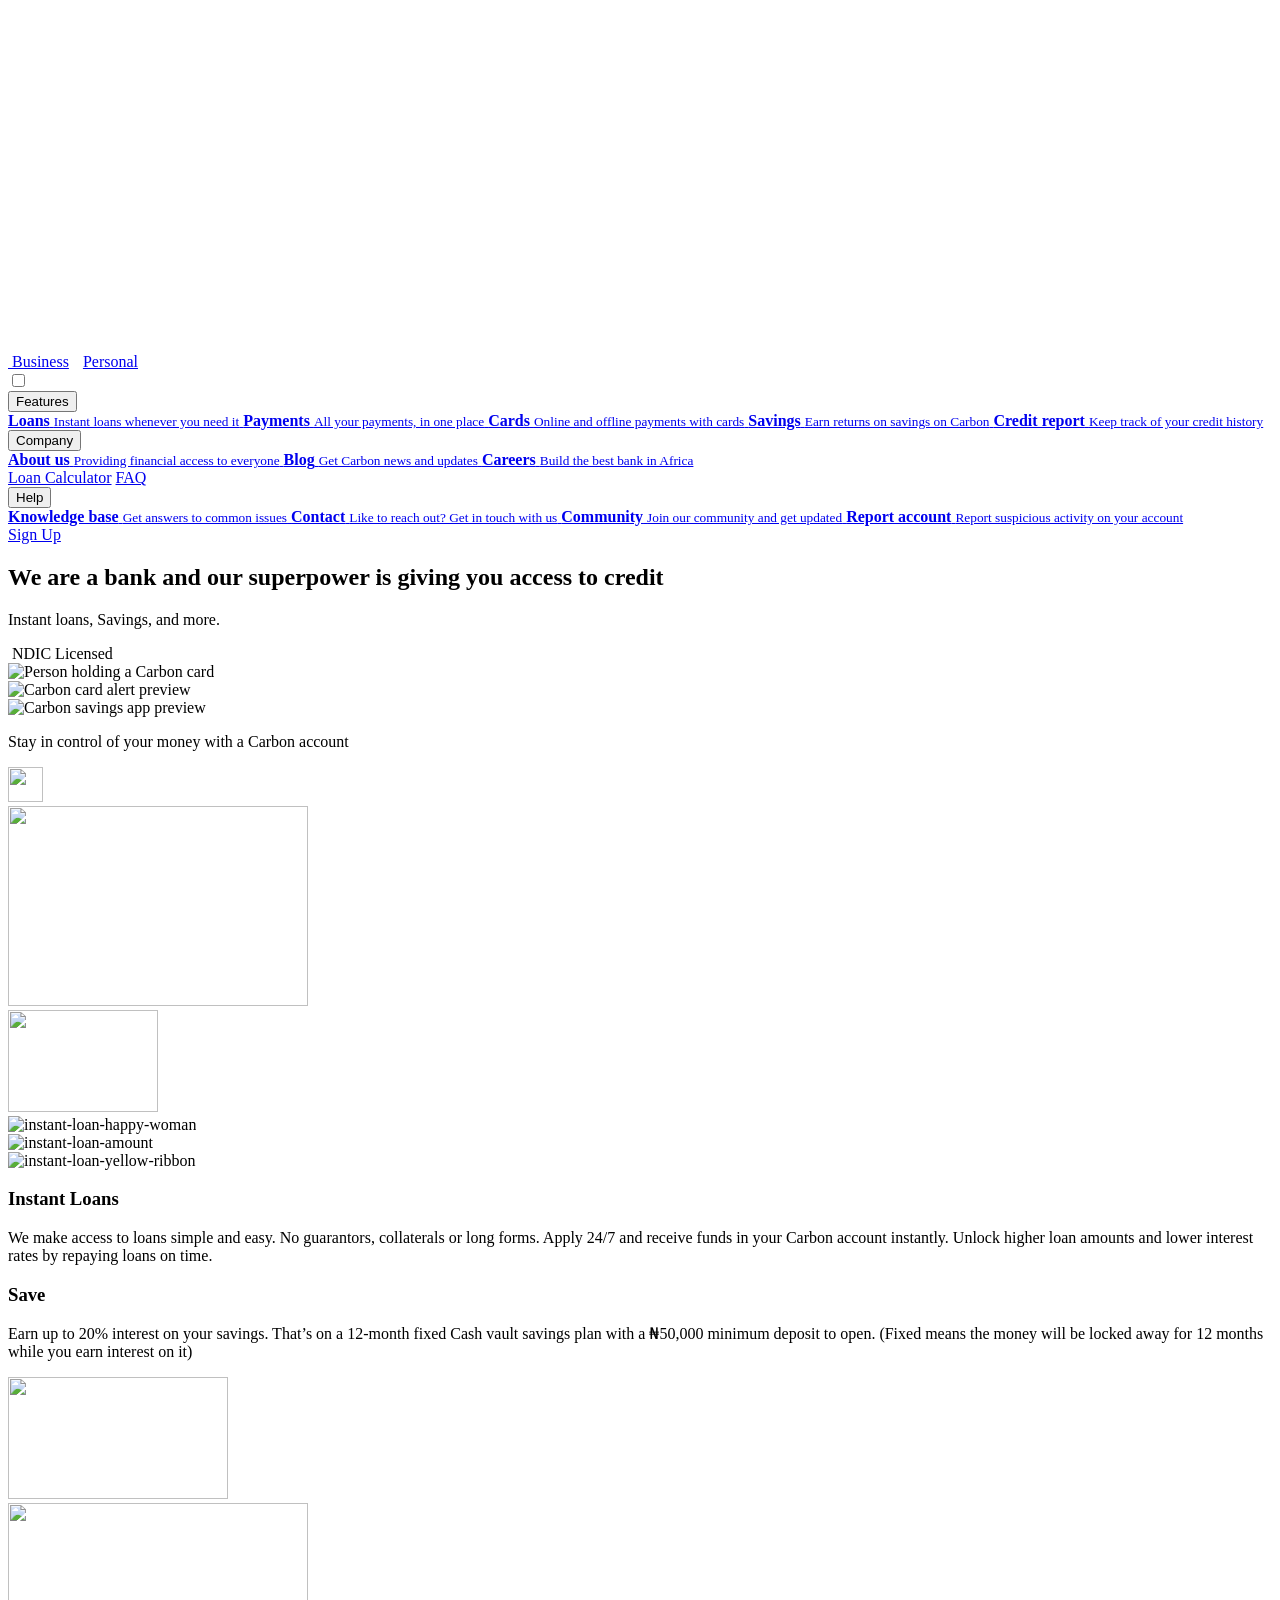
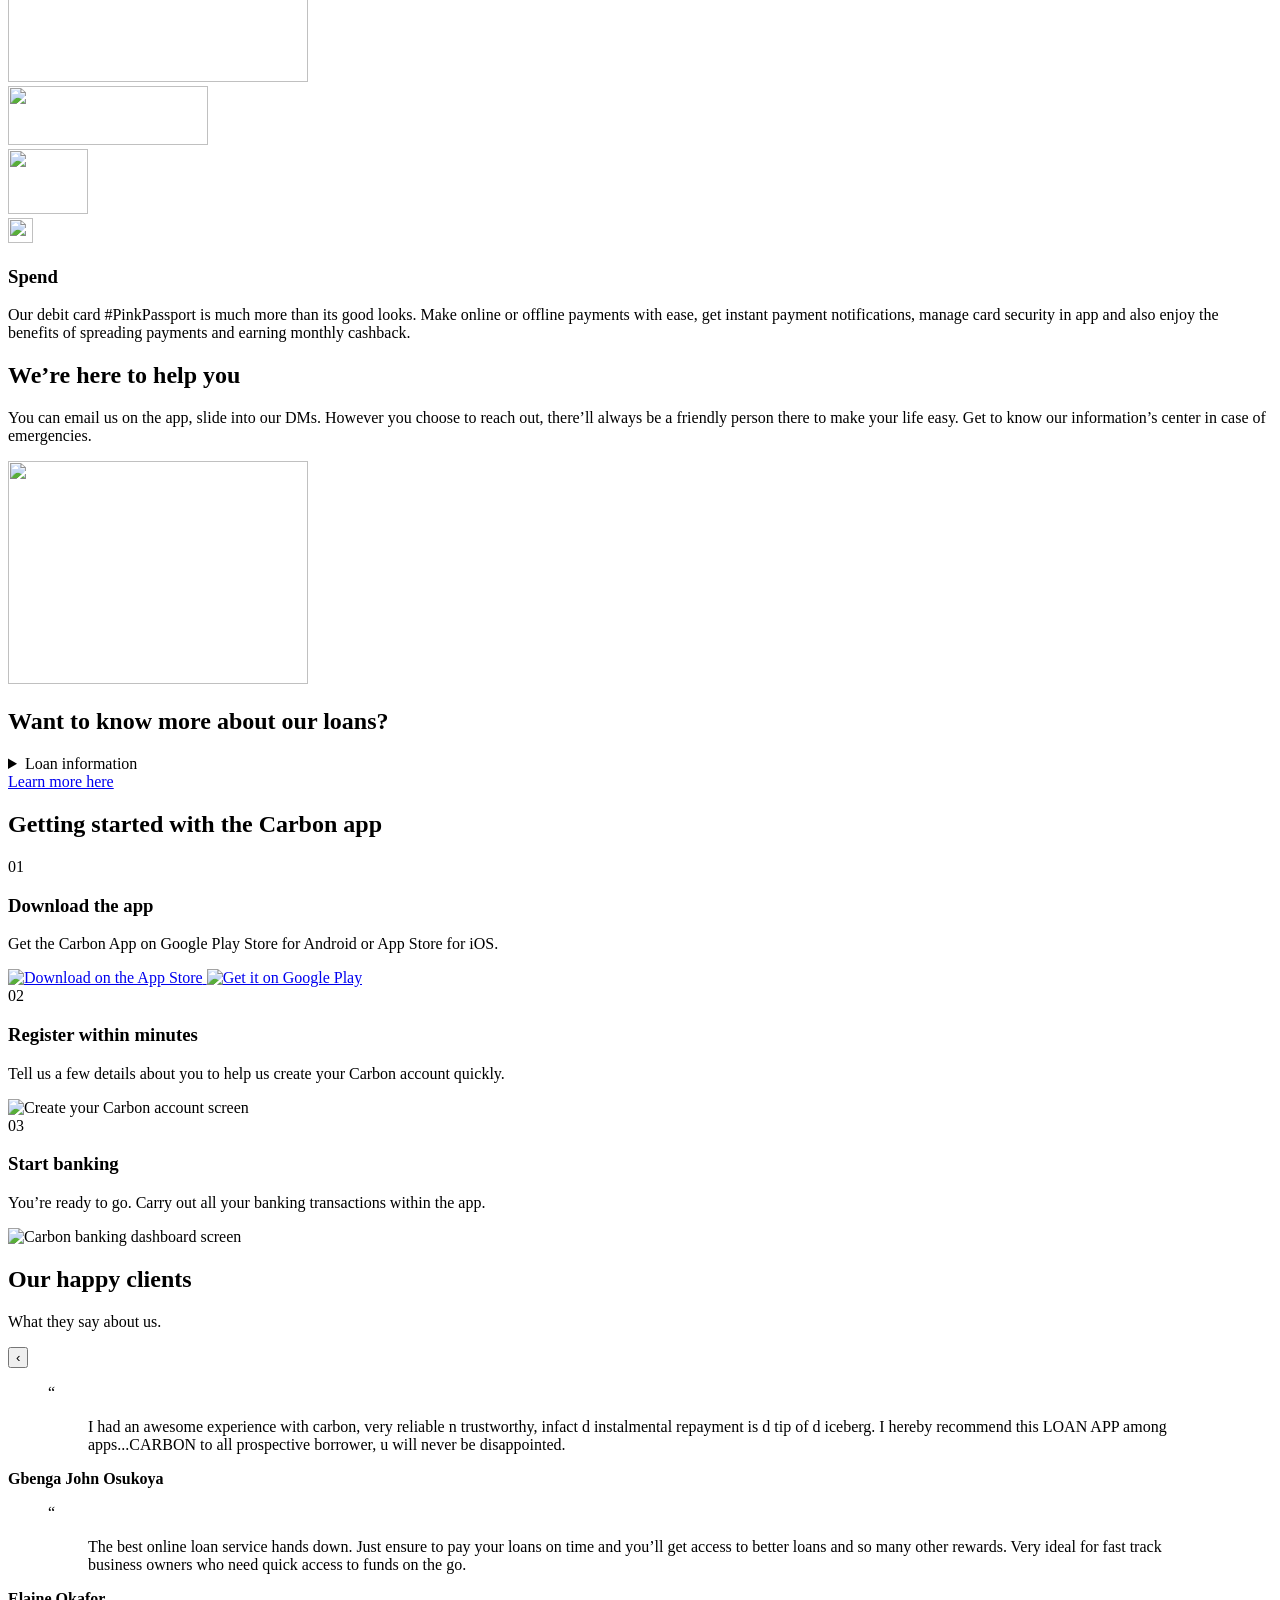
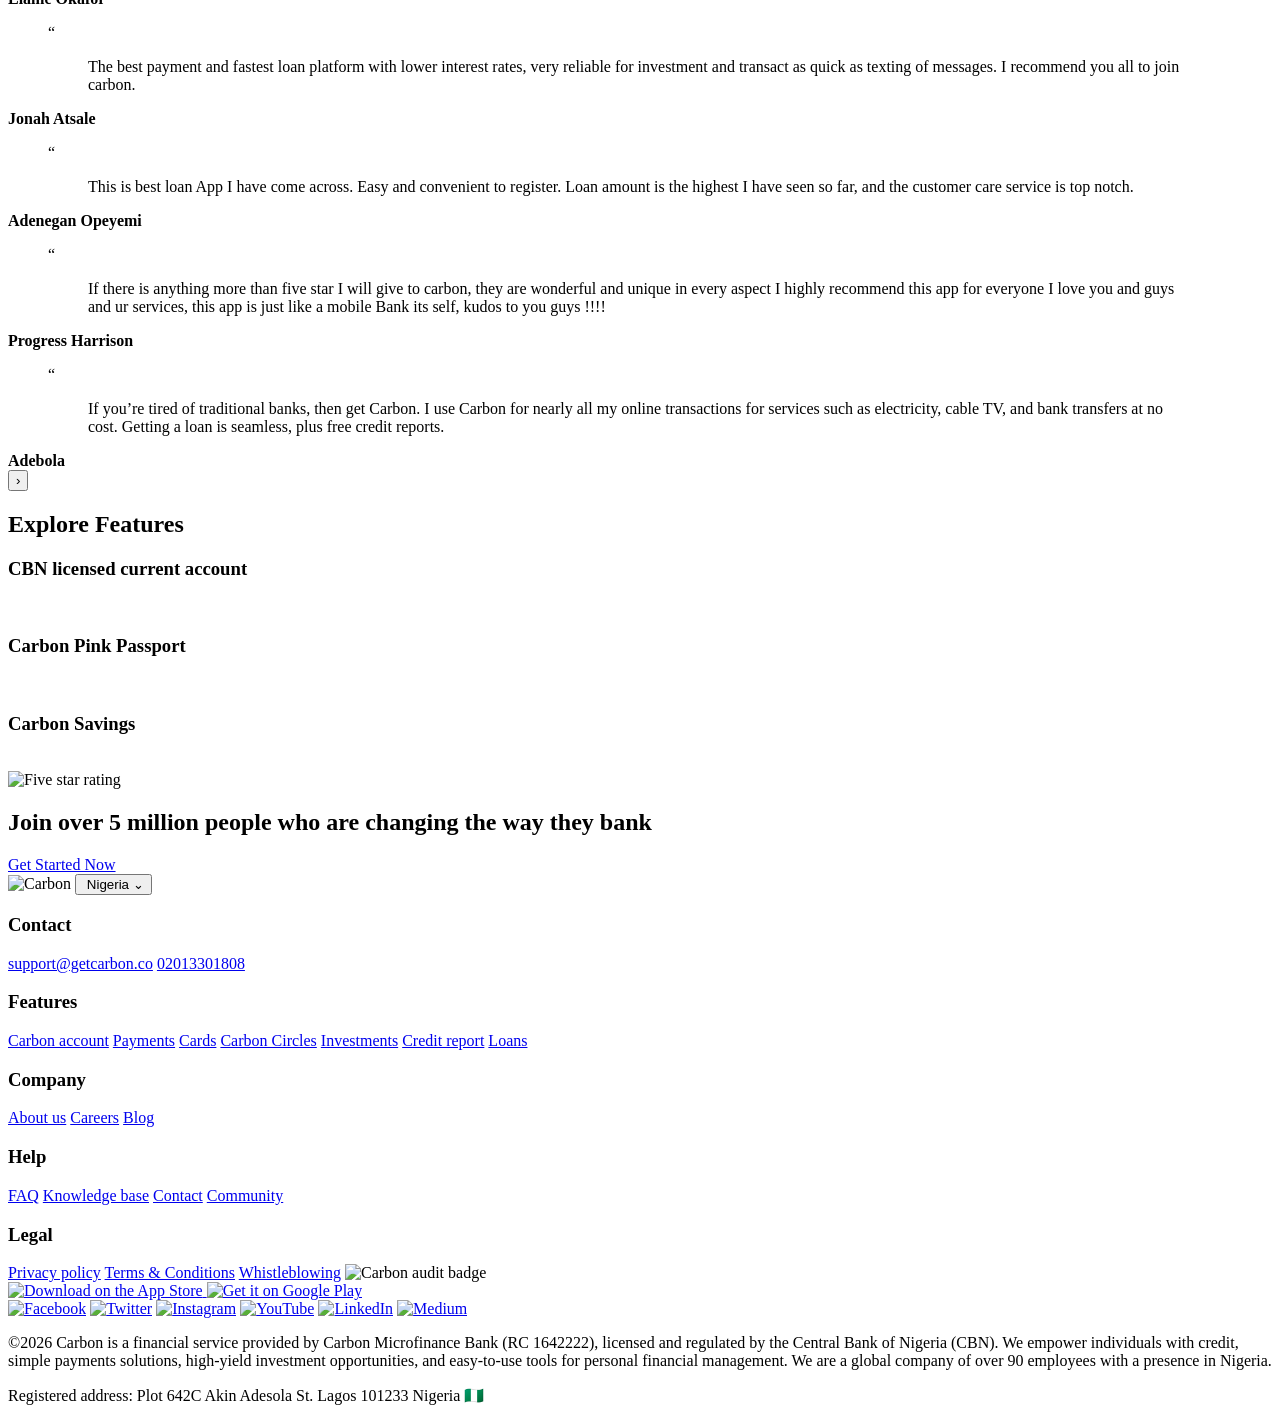
==== index.html @ ebab0479 "message" ====
<!doctype html>
<html lang="en">
  <head>
    <meta charset="UTF-8" />
    <meta name="viewport" content="width=device-width, initial-scale=1.0" />
    <link rel="icon" href="/Screenshot 2026-06-10 094359.png" type="">
    <title>contact</title>
    <link rel="stylesheet" href="style.css" />
  </head>

  <body>
    <!-- styling header - start -->

    <header class="site-header">
      <nav class="navbar">
        <a href="#" class="brand">
          <img src="/Contact/image.png" alt="Carbon" />
        </a>

        <div class="plan-links" aria-label="Account type">
          <a href="#" class="active"> <img src="https://cdn.prod.website-files.com/6453bf08503f6d73d5ffe98e/6a0b514d0542e28e5b3e6db6_Monochrome.svg" alt=""> Business</a>
          <a style="background-color: #ffffff; padding: 10px; border-radius: 10px;" href="./business/business.html" target="_blank"> <img src="https://cdn.prod.website-files.com/6453bf08503f6d73d5ffe98e/6a0b514d0542e28e5b3e6db4_Colored.svg" alt="">Personal</a>
        </div>

        <input type="checkbox" id="menu-toggle" class="menu-toggle" />
        <label class="menu-button" for="menu-toggle" aria-label="Toggle menu">
          <span></span>
          <span></span>
          <span></span>
        </label>

        <div class="nav-menu">
          <div class="nav-item has-dropdown">
            <button class="nav-trigger" type="button">Features</button>
            <div class="dropdown features-dropdown">
              <div class="dropdown-arrow"></div>
              <a href="#" class="dropdown-link">
                <span class="drop-icon icon-loans"></span>
                <span>
                  <strong>Loans</strong>
                  <small>Instant loans whenever you need it</small>
                </span>
              </a>
              <a href="#" class="dropdown-link">
                <span class="drop-icon icon-pay"></span>
                <span>
                  <strong>Payments</strong>
                  <small>All your payments, in one place</small>
                </span>
              </a>
              <a href="#" class="dropdown-link">
                <span class="drop-icon icon-card"></span>
                <span>
                  <strong>Cards</strong>
                  <small>Online and offline payments with cards</small>
                </span>
              </a>
              <a href="#" class="dropdown-link">
                <span class="drop-icon icon-save"></span>
                <span>
                  <strong>Savings</strong>
                  <small>Earn returns on savings on Carbon</small>
                </span>
              </a>
              <a href="#" class="dropdown-link">
                <!-- <span class="drop-icon icon-report"></span> -->
                <span>
                  <!-- <strong>Credit report</strong> -->
                  <!-- <small>Keep track of your credit history</small> -->
                </span>
              </a>
              <a href="#" class="dropdown-link">
                <span class="drop-icon icon-report"></span>
                <span>
                  <strong>Credit report</strong>
                  <small>Keep track of your credit history</small>
                </span>
              </a>
            </div>
          </div>

          <div class="nav-item has-dropdown">
            <button class="nav-trigger" type="button">Company</button>
            <div class="dropdown company-dropdown">
              <div class="dropdown-arrow"></div>
              <a href="#" class="dropdown-link">
                <span class="drop-icon icon-about"></span>
                <span>
                  <strong>About us</strong>
                  <small>Providing financial access to everyone</small>
                </span>
              </a>
              <a href="#" class="dropdown-link">
                <span class="drop-icon icon-blog"></span>
                <span>
                  <strong>Blog</strong>
                  <small>Get Carbon news and updates</small>
                </span>
              </a>
              <a href="#" class="dropdown-link">
                <span class="drop-icon icon-career"></span>
                <span>
                  <strong>Careers</strong>
                  <small>Build the best bank in Africa</small>
                </span>
              </a>
            </div>
          </div>

          <a
            class="nav-link"
            href="http://127.0.0.1:5500/loanCalculator%20page/index.html"
            target="_blank"
            >Loan Calculator</a
          >
          <a class="nav-link" href="http://127.0.0.1:5500/FAQ%20pages/index.html" target="_blank">FAQ</a>

          <div class="nav-item has-dropdown">
            <button class="nav-trigger" type="button">Help</button>
            <div class="dropdown help-dropdown">
              <div class="dropdown-arrow"></div>
              <a href="#" class="dropdown-link">
                <span class="drop-icon icon-knowledge"></span>
                <span>
                  <strong>Knowledge base</strong>
                  <small>Get answers to common issues</small>
                </span>
              </a>
              <a href="#" class="dropdown-link">
                <span class="drop-icon icon-contact"></span>
                <span>
                  <strong>Contact</strong>
                  <small>Like to reach out? Get in touch with us</small>
                </span>
              </a>
              <a href="#" class="dropdown-link">
                <span class="drop-icon icon-community"></span>
                <span>
                  <strong>Community</strong>
                  <small>Join our community and get updated</small>
                </span>
              </a>
              <a href="#" class="dropdown-link">
                <span class="drop-icon icon-warning"></span>
                <span>
                  <strong>Report account</strong>
                  <small>Report suspicious activity on your account</small>
                </span>
              </a>
            </div>
          </div>

          <a class="signup-btn" href="http://127.0.0.1:5500/signUp%20page/index.html" target="_blank"
            >Sign Up</a
          >
        </div>
      </nav>
    </header>

    <!-- styling header - end -->

    <!-- styling hero section - start -->
    <main>
      <section class="hero-section">
        <div class="hero-container">
          <div class="hero-copy">
            <h1>
              We are a bank and our <span>superpower</span> is giving you access
              to <span>credit</span>
            </h1>
            <p>Instant loans, Savings, and more.</p>

            <div class="license-row">
              <div class="license-item">
                <img
                  src="https://cdn.prod.website-files.com/6453bf08503f6d73d5ffe98e/6454ea3e1748c98b28455ea2_CBN%20logo.webp"
                  alt=""
                />
                <span>NDIC Licensed</span>
              </div>
            </div>
          </div>

          <div class="hero-visual" aria-label="Carbon app product preview">
            <div class="hero-slide slide-one">
              <img
                class="hero-person"
                src="https://cdn.prod.website-files.com/6453bf08503f6d73d5ffe98e/67a9f6ff522da2e9fe4ecd03_woman-card-1.png"
                alt="Person holding a Carbon card"
              />
              <img
                class="floating-card card-market"
                src="https://cdn.prod.website-files.com/6453bf08503f6d73d5ffe98e/65f042e6f8c3355833edacfa_Circle%20Market.png"
                alt=""
              />
              <img
                class="shape-back"
                src="https://cdn.prod.website-files.com/6453bf08503f6d73d5ffe98e/6454ea4148fc7b239d858c87_vector%20shape.webp"
                alt=""
              />
            </div>

            <div class="hero-slide slide-two">
              <img
                class="phone-card"
                src="https://cdn.prod.website-files.com/6453bf08503f6d73d5ffe98e/6454ea3c7ae02d714b0a6a77_card%20alert%20hero%202.webp"
                alt="Carbon card alert preview"
              />
              <img
                class="save-card"
                src="https://cdn.prod.website-files.com/6453bf08503f6d73d5ffe98e/645ad645b2f0b5e27959e28c_save%20card%202.webp"
                alt=""
              />
            </div>

            <div class="hero-slide slide-three">
              <img
                class="savings-card"
                src="https://cdn.prod.website-files.com/6453bf08503f6d73d5ffe98e/645ad69eccab5779154c7b4f_savings%20main%20card.webp"
                alt="Carbon savings app preview"
              />
            </div>
          </div>
        </div>
      </section>
    </main>
    <!-- styling hero section - end -->

        <!-- styling the stay in control section - start -->
    <section>
      <div class="stay-in-control-wrapper">
        <div class="sic-container">
          <div class="sic-box">
            <p class="sic-paragraph">
              Stay in control of your money with a Carbon account
            </p>
          </div>

          <div class="threeimages-container">
            <div class="black-kite">
              <img
                src="https://cdn.prod.website-files.com/6453bf08503f6d73d5ffe98e/6454ea410c26da029289cf5f_handrawn%20shape%201%20-%20green.webp"
                alt=""
                width="35px"
                height="35px"
              />
            </div>
            <div class="smiling-girls">
              <img
                src="https://cdn.prod.website-files.com/6453bf08503f6d73d5ffe98e/6454ea3e3fe5c77b0adc57ac_girls%20with%20phon%201.webp"
                alt=""
                width="300px"
                height="200.09px"
              />
            </div>
            <!-- <div class="red-kite">
              <img src="./img4homepage/red kite.webp" alt="" />
            </div> -->
            <div class="sic-redRibbon">
              <img
                src="https://cdn.prod.website-files.com/6453bf08503f6d73d5ffe98e/6454ea437bc0402f6ef21e44_handdrawn%20shape%202.webp"
                alt=""
                width="150px"
                height="101.73px"
              />
            </div>
          </div>
        </div>
      </div>
    </section>
    <!-- styling the stay in control section - end -->

          <!-- styling the instant loan section - start -->
      <div class="instant-loan-wrapper">
        <div class="instant-loan-container">
          <div class="il-images-box">
            <div class="il-happy-woman">
              <img
                src="https://cdn.prod.website-files.com/6453bf08503f6d73d5ffe98e/6454eaf41748c95cec45671c_woman%20loan%201.webp"
                alt="instant-loan-happy-woman"
                width="300px"
                height="200.09px"
              />
            </div>
            <div class="il-loanAmount">
              <img
                src="https://cdn.prod.website-files.com/6453bf08503f6d73d5ffe98e/6454ea3c7ae02d714b0a6a77_card%20alert%20hero%202.webp"
                alt="instant-loan-amount"
                width="180px"
                height="103.81px"
              />
            </div>
            <div class="il-yellowRibbon">
              <img
                src="https://cdn.prod.website-files.com/6453bf08503f6d73d5ffe98e/6454ea412b990a8e4485e906_Spline%20-%2012.webp"
                alt="instant-loan-yellow-ribbon"
                width="80px"
                height="58.98px"
              />
            </div>
          </div>

          <div class="il-texts">
            <h3 class="il-header">Instant Loans</h3>
            <p class="il-paragraph">
              We make access to loans simple and easy. No guarantors,
              collaterals or long forms. Apply 24/7 and receive funds in your
              Carbon account instantly. Unlock higher loan amounts and lower
              interest rates by repaying loans on time.
            </p>
          </div>
        </div>
      </div>
      <!-- styling the instant loan section - end -->

         <!-- styling the save section - start -->
      <div class="save-wrapper">
        <div class="save-container">
          <div class="save-texts">
            <h3 class="save-header">Save</h3>
            <p class="save-paragraph">
              Earn up to 20% interest on your savings. That’s on a 12-month
              fixed Cash vault savings plan with a ₦50,000 minimum deposit to
              open. (Fixed means the money will be locked away for 12 months
              while you earn interest on it)
            </p>
          </div>

          <div class="save-images">
            <div class="cbn-approved">
              <img
                src="https://cdn.prod.website-files.com/6453bf08503f6d73d5ffe98e/645ad645b2f0b5e27959e28c_save%20card%202.webp"
                alt=""
                width="220px"
                height="121.91px"
              />
            </div>
            <div class="savings-balance">
              <img
                src="https://cdn.prod.website-files.com/6453bf08503f6d73d5ffe98e/645ad69eccab5779154c7b4f_savings%20main%20card.webp"
                alt=""
                width="300px"
                height="178.39px"
              />
            </div>
            <div class="create-savings">
              <img
                src="https://cdn.prod.website-files.com/6453bf08503f6d73d5ffe98e/645ad6f8ed0c8435864da736_create%20savings%20plan.webp"
                alt=""
                width="200px"
                height="59.07px"
              />
            </div>
            <div class="three-lines">
              <img
                src="https://cdn.prod.website-files.com/6453bf08503f6d73d5ffe98e/645ad85b650f330da848944c_Highlight_right.webp"
                alt=""
                width="80px"
                height="64.97px"
              />
            </div>
            <div class="black-kite">
              <img
                src="https://cdn.prod.website-files.com/6453bf08503f6d73d5ffe98e/6454ea410c26da029289cf5f_handrawn%20shape%201%20-%20green.webp"
                alt=""
                width="25px"
                height="25px"
              />
            </div>
          </div>
        </div>
      </div>
      <!-- styling the save section - end -->
       </section>

        <!-- styling the spend section - start -->
    <section>
      <div class="spend-wrapper">
        <div class="spend-container">
          <div class="spend-texts">
            <h3 class="spend-header">Spend</h3>
            <p class="spend-paragraph">
              Our debit card <span>#PinkPassport</span> is much more than its
              good looks. Make online or offline payments with ease, get instant
              payment notifications, manage card security in app and also enjoy
              the benefits of spreading payments and earning monthly cashback.
            </p>
          </div>
        </div>
      </div>
    </section>
    <!-- styling the spend section - end -->
     
    <!-- styling the we're here to help you section - start -->
    <section>
      <div class="help-you-wrapper">
        <div class="help-you-container">
          <div class="help-you-texts">
            <h2 class="help-you-header">We’re here to help you</h2>
            <p class="help-you-paragraph">
              You can email us on the app, slide into our DMs. However you
              choose to reach out, there’ll always be a friendly person there to
              make your life easy. Get to know our information’s center in case
              of emergencies.
            </p>
          </div>

          <div class="telephone-box">
            <img
              src="https://cdn.prod.website-files.com/6453bf08503f6d73d5ffe98e/6454ea4038f3f44f9bee6621_telephone%2024%3A7.webp"
              alt=""
              width="300px"
              height="223.16px"
            />
          </div>
        </div>
      </div>
    </section>
    <!-- styling the we're here to help you section - end -->

     <!-- styling the know more section - start -->
    <section class="know-more-section">
      <div class="know-more-wrapper">
        <h2 class="know-more-header">Want to know more about our loans?</h2>

        <details class="know-more-accordion">
          <summary class="know-more-summary">
            <span>Loan information</span>
            <span class="know-more-icon"></span>
          </summary>
          <div class="know-more-content">
            <h3>Change the way you achieve your goals</h3>
            <p>
              We’ve made loans easily accessible to you to help you reach your
              goals and stay in control.
            </p>

            <h3>What you need to know about our loans</h3>
            <ul>
              <li>
                Loan amounts range between ₦2,500 to ₦1,000,000 with repayment
                periods from 61 days to 12 months at monthly interest rates that
                range from 4.5% to 30%.
              </li>
              <li>The Max APR is 195% per annum.</li>
              <li>No collateral or guarantor is necessary.</li>
              <li>No hidden fees.</li>
              <li>
                You unlock higher loan amounts by repaying early and carrying
                out other transactions on the app.
              </li>
            </ul>

            <h3>Representative example</h3>
            <p>
              Loan amount of ₦1,000,000 borrowed for 12 months. Monthly Interest
              Rate: 4.5%. Total amount payable: ₦1,540,000. APR: 54%. 0.03333%
              per day late fee.
            </p>
          </div>
        </details>

        <a class="know-more-btn" href="#"> Learn more here </a>
      </div>
    </section>
    <!-- styling the know more section - end -->

     <!-- styling the getting started w the carbon section - start -->
    <section class="getting-started-section">
      <div class="getting-started-container">
        <h2 class="getting-started-header">
          Getting started with the Carbon app
        </h2>

        <div class="getting-started-cards">
          <article class="getting-started-card">
            <div class="getting-card-top">
              <span class="step-badge">01</span>
              <h3>Download the app</h3>
              <p>
                Get the Carbon App on Google Play Store for Android or App Store
                for iOS.
              </p>
            </div>
            <div class="getting-card-bottom store-panel">
              <a href="https://app.adjust.com/n1z55dp">
                <img
                  src="https://cdn.prod.website-files.com/6453bf08503f6d73d5ffe98e/6454ea3cf1c1c66dc0359d17_Apple%20Store%20icon.svg"
                  alt="Download on the App Store"
                />
              </a>
              <a
                href="https://play.google.com/store/apps/details?id=com.lenddo.mobile.paylater"
              >
                <img
                  src="https://cdn.prod.website-files.com/6453bf08503f6d73d5ffe98e/6454ea41a1a2ca2c84595489_Google%20Play%20Store%20icon.svg"
                  alt="Get it on Google Play"
                />
              </a>
            </div>
          </article>

          <article class="getting-started-card">
            <div class="getting-card-top">
              <span class="step-badge">02</span>
              <h3>Register within minutes</h3>
              <p>
                Tell us a few details about you to help us create your Carbon
                account quickly.
              </p>
            </div>
            <div class="getting-card-bottom phone-panel">
              <img
                src="https://cdn.prod.website-files.com/6453bf08503f6d73d5ffe98e/6454ea40ef6fe46a6825abe2_step%202.webp"
                alt="Create your Carbon account screen"
              />
            </div>
          </article>

          <article class="getting-started-card">
            <div class="getting-card-top">
              <span class="step-badge">03</span>
              <h3>Start banking</h3>
              <p>
                You’re ready to go. Carry out all your banking transactions
                within the app.
              </p>
            </div>
            <div class="getting-card-bottom phone-panel">
              <img
                src="https://cdn.prod.website-files.com/6453bf08503f6d73d5ffe98e/6454ea409b6df40d2c625d8f_step%203.webp"
                alt="Carbon banking dashboard screen"
              />
            </div>
          </article>
        </div>
      </div>
    </section>
    <!-- styling the getting started w the carbon section - end -->

     <!-- styling the our happy clients section - start -->
    <section class="happy-clients-section">
      <div class="happy-clients-container">
        <div class="happy-clients-top">
          <div>
            <h2 class="happy-clients-header">Our happy clients</h2>
            <p class="happy-clients-subtitle">What they say about us.</p>
          </div>

          <div class="testimonial-dots" aria-hidden="true">
            <span></span>
            <span></span>
            <span></span>
            <span></span>
            <span></span>
            <span></span>
          </div>
        </div>

        <div class="testimonial-stage">
          <button class="testimonial-arrow testimonial-prev" type="button">
            ‹
          </button>

          <div class="testimonial-viewport">
            <div class="testimonial-track">
              <div class="testimonial-slide">
                <figure class="testimonial-card">
                  <div class="quote-mark">“</div>
                  <blockquote>
                    I had an awesome experience with carbon, very reliable n
                    trustworthy, infact d instalmental repayment is d tip of d
                    iceberg. I hereby recommend this LOAN APP among
                    apps...CARBON to all prospective borrower, u will never be
                    disappointed.
                  </blockquote>
                </figure>
                <div class="testimonial-author">
                  <div class="testimonial-avatar avatar-one"></div>
                  <strong>Gbenga John Osukoya</strong>
                </div>
              </div>

              <div class="testimonial-slide">
                <figure class="testimonial-card">
                  <div class="quote-mark">“</div>
                  <blockquote>
                    The best online loan service hands down. Just ensure to pay
                    your loans on time and you’ll get access to better loans and
                    so many other rewards. Very ideal for fast track business
                    owners who need quick access to funds on the go.
                  </blockquote>
                </figure>
                <div class="testimonial-author">
                  <div class="testimonial-avatar avatar-two"></div>
                  <strong>Elaine Okafor</strong>
                </div>
              </div>

              <div class="testimonial-slide">
                <figure class="testimonial-card">
                  <div class="quote-mark">“</div>
                  <blockquote>
                    The best payment and fastest loan platform with lower
                    interest rates, very reliable for investment and transact as
                    quick as texting of messages. I recommend you all to join
                    carbon.
                  </blockquote>
                </figure>
                <div class="testimonial-author">
                  <div class="testimonial-avatar avatar-three"></div>
                  <strong>Jonah Atsale</strong>
                </div>
              </div>

              <div class="testimonial-slide">
                <figure class="testimonial-card">
                  <div class="quote-mark">“</div>
                  <blockquote>
                    This is best loan App I have come across. Easy and
                    convenient to register. Loan amount is the highest I have
                    seen so far, and the customer care service is top notch.
                  </blockquote>
                </figure>
                <div class="testimonial-author">
                  <div class="testimonial-avatar avatar-four"></div>
                  <strong>Adenegan Opeyemi</strong>
                </div>
              </div>

              <div class="testimonial-slide">
                <figure class="testimonial-card">
                  <div class="quote-mark">“</div>
                  <blockquote>
                    If there is anything more than five star I will give to
                    carbon, they are wonderful and unique in every aspect I
                    highly recommend this app for everyone I love you and guys
                    and ur services, this app is just like a mobile Bank its
                    self, kudos to you guys !!!!
                  </blockquote>
                </figure>
                <div class="testimonial-author">
                  <div class="testimonial-avatar avatar-five"></div>
                  <strong>Progress Harrison</strong>
                </div>
              </div>

              <div class="testimonial-slide">
                <figure class="testimonial-card">
                  <div class="quote-mark">“</div>
                  <blockquote>
                    If you’re tired of traditional banks, then get Carbon. I use
                    Carbon for nearly all my online transactions for services
                    such as electricity, cable TV, and bank transfers at no
                    cost. Getting a loan is seamless, plus free credit reports.
                  </blockquote>
                </figure>
                <div class="testimonial-author">
                  <div class="testimonial-avatar avatar-six"></div>
                  <strong>Adebola</strong>
                </div>
              </div>
            </div>
          </div>

          <button class="testimonial-arrow testimonial-next" type="button">
            ›
          </button>
        </div>
      </div>
    </section>
    <!-- styling the our happy clients section - end -->

     <!-- styling the explore features section - start -->
    <section class="explore-features-section">
      <div class="explore-features-container">
        <h2 class="explore-features-header">Explore Features</h2>

        <div class="explore-feature-cards">
          <article class="explore-feature-card feature-account">
            <h3>CBN licensed current account</h3>
            <img
              src="https://cdn.prod.website-files.com/6453bf08503f6d73d5ffe98e/6454ea3f48fc7bd5a5858c7e_lock.webp"
              alt=""
            />
          </article>

          <article class="explore-feature-card feature-passport">
            <h3>Carbon Pink Passport</h3>
            <img
              src="https://cdn.prod.website-files.com/6453bf08503f6d73d5ffe98e/67ab09f4602e1a759a7ead82_debit-card.png"
              alt=""
            />
          </article>

          <article class="explore-feature-card feature-savings">
            <h3>Carbon Savings</h3>
            <img
              src="https://cdn.prod.website-files.com/6453bf08503f6d73d5ffe98e/646613989ac983ebfa9ce8a1_Savings%201.webp"
              alt=""
            />
          </article>
        </div>
      </div>
    </section>
    <!-- styling the explore features section - end -->

    <!-- styling the five star section - start -->
    <section class="five-star-section">
      <div class="five-star-container">
        <img
          class="five-star-rating"
          src="https://cdn.prod.website-files.com/6453bf08503f6d73d5ffe98e/645df70bfe34a96ff873264b_rating%20-%205%20star.svg"
          alt="Five star rating"
        />
        <h2 class="five-star-header">
          Join over <span>5 million</span> people who are changing the way they
          bank
        </h2>
        <a class="five-star-btn" href="../signUp.html">Get Started Now</a>
      </div>
    </section>
    <!-- styling the five star section - end -->

    <!-- styling the footer - start -->
    <footer class="carbon-home-footer">
      <div class="footer-main">
        <div class="footer-brand-col">
          <img
            class="footer-logo"
            src="https://cdn.prod.website-files.com/6453bf08503f6d73d5ffe98e/6453eb55073030cb720870f7_carbon-logo-white.webp"
            alt="Carbon"
          />

          <button class="country-select" type="button">
            <img
              src="https://cdn.prod.website-files.com/6453bf08503f6d73d5ffe98e/645e07941b9dbaee684fcf82_Image%2048.svg"
              alt=""
            />
            Nigeria
            <span>⌄</span>
          </button>

          <div class="footer-contact">
            <h3>Contact</h3>
            <a href="mailto:support@getcarbon.co">support@getcarbon.co</a>
            <a href="tel:02013301808">02013301808</a>
          </div>
        </div>

        <div class="footer-links-col">
          <h3>Features</h3>
          <a href="#">Carbon account</a>
          <a href="#">Payments</a>
          <a href="#">Cards</a>
          <a href="#">Carbon Circles</a>
          <a href="#">Investments</a>
          <a href="#">Credit report</a>
          <a href="#">Loans</a>
        </div>

        <div class="footer-links-col">
          <h3>Company</h3>
          <a href="#">About us</a>
          <a href="#">Careers</a>
          <a href="#">Blog</a>
        </div>

        <div class="footer-links-col">
          <h3>Help</h3>
          <a href="../faqs.html">FAQ</a>
          <a href="http://127.0.0.1:5500/Knowledge%20base/index.html">Knowledge base</a>
          <a href="#">Contact</a>
          <a href="#">Community</a>
        </div>

        <div class="footer-links-col footer-legal-col">
          <h3>Legal</h3>
          <a href="#">Privacy policy</a>
          <a href="#">Terms &amp; Conditions</a>
          <a href="#">Whistleblowing</a>
          <img
            class="audit-badge"
            src="https://cdn.prod.website-files.com/6453bf08503f6d73d5ffe98e/69b024541b9fe8f08506f688_Screenshot%202026-03-10%20at%203.00.21%E2%80%AFPM.png"
            alt="Carbon audit badge"
          />
        </div>
      </div>

      <div class="footer-bottom">
        <div class="store-badges">
          <a href="#">
            <img
              src="https://cdn.prod.website-files.com/6453bf08503f6d73d5ffe98e/645e07941b9dbaee684fcf89_Download_on_the_App_Store_Badge.svg"
              alt="Download on the App Store"
            />
          </a>
          <a href="#">
            <img
              src="https://cdn.prod.website-files.com/6453bf08503f6d73d5ffe98e/645e07941b9dbaee684fcf86_Google_Play_Store_badge_EN.svg"
              alt="Get it on Google Play"
            />
          </a>
        </div>

        <div class="footer-socials">
          <a href="#"
            ><img
              src="https://cdn.prod.website-files.com/6453bf08503f6d73d5ffe98e/645e07941b9dbaee684fcf83_008-facebook.svg"
              alt="Facebook"
          /></a>
          <a href="#"
            ><img
              src="https://cdn.prod.website-files.com/6453bf08503f6d73d5ffe98e/645e07941b9dbaee684fcf8b_001-twitter.svg"
              alt="Twitter"
          /></a>
          <a href="#"
            ><img
              src="https://cdn.prod.website-files.com/6453bf08503f6d73d5ffe98e/645e07941b9dbaee684fcf8a_011-instagram.svg"
              alt="Instagram"
          /></a>
          <a href="#"
            ><img
              src="https://cdn.prod.website-files.com/6453bf08503f6d73d5ffe98e/645e07941b9dbaee684fcf88_007-youtube.svg"
              alt="YouTube"
          /></a>
          <a href="#"
            ><img
              src="https://cdn.prod.website-files.com/6453bf08503f6d73d5ffe98e/645e07941b9dbaee684fcf87_010-linkedin.svg"
              alt="LinkedIn"
          /></a>
          <a href="#"
            ><img
              src="https://cdn.prod.website-files.com/6453bf08503f6d73d5ffe98e/645e07941b9dbaee684fcf84_006-tumblr.svg"
              alt="Medium"
          /></a>
        </div>
      </div>

      <div class="footer-legal-text">
        <p>
          ©2026 Carbon is a financial service provided by Carbon Microfinance
          Bank (RC 1642222), licensed and regulated by the Central Bank of
          Nigeria (CBN). We empower individuals with credit, simple payments
          solutions, high-yield investment opportunities, and easy-to-use tools
          for personal financial management. We are a global company of over 90
          employees with a presence in Nigeria.
        </p>
        <p>
          Registered address: Plot 642C Akin Adesola St. Lagos 101233 Nigeria 🇳🇬
        </p>
      </div>
    </footer>
    <!-- styling the footer - end -->

 


  </body>
</html>
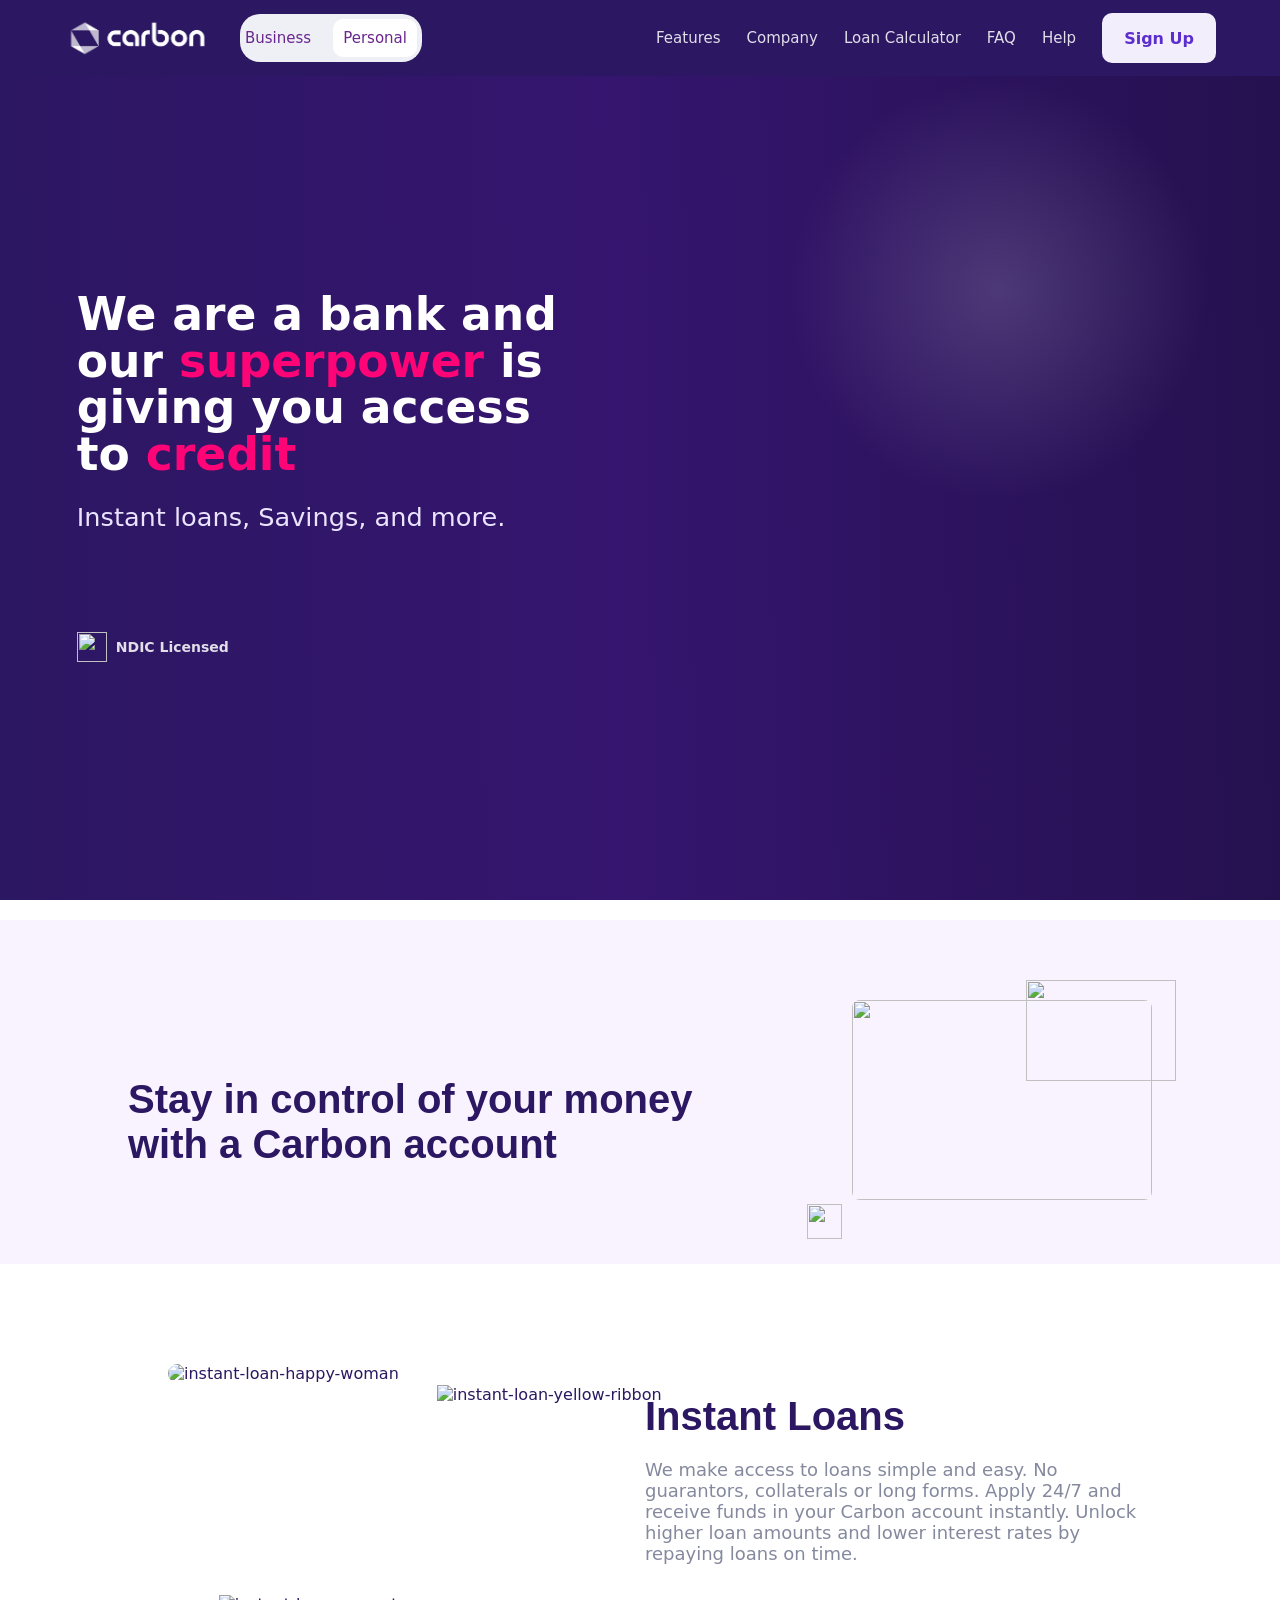
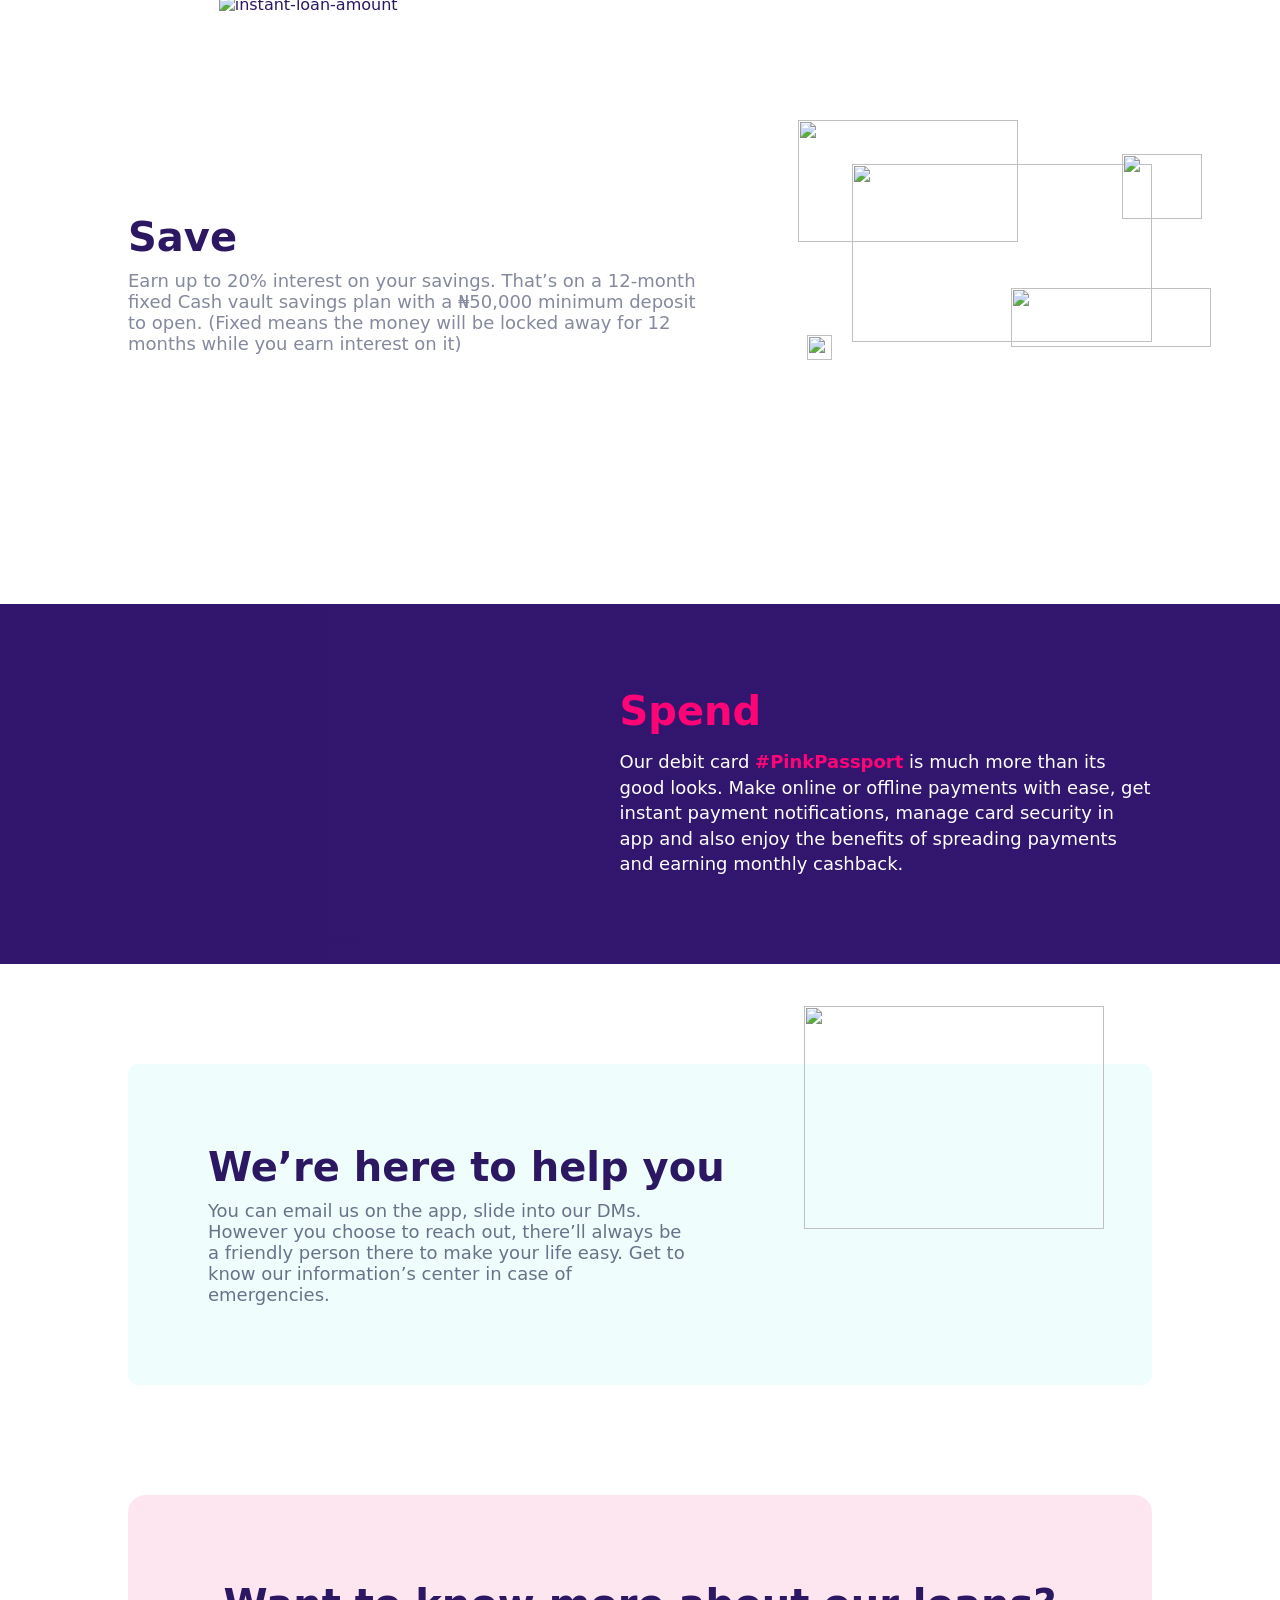
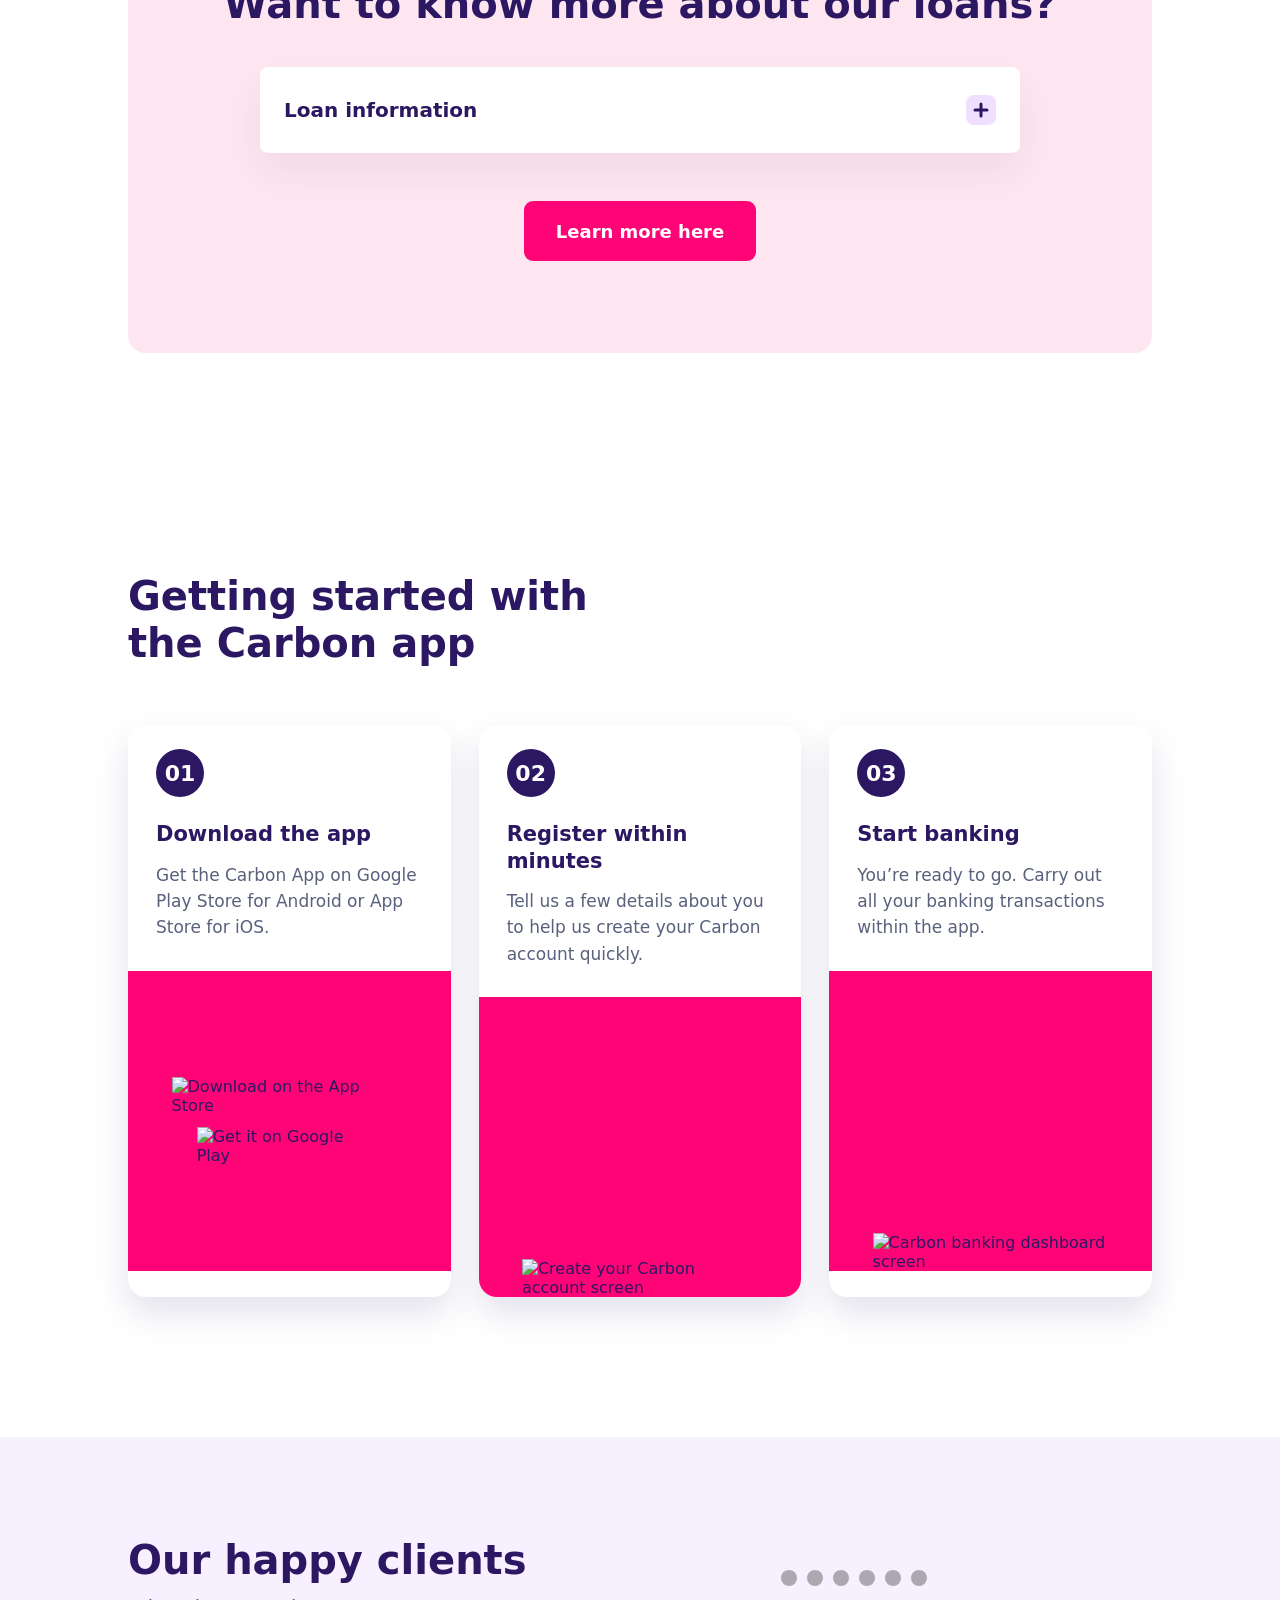
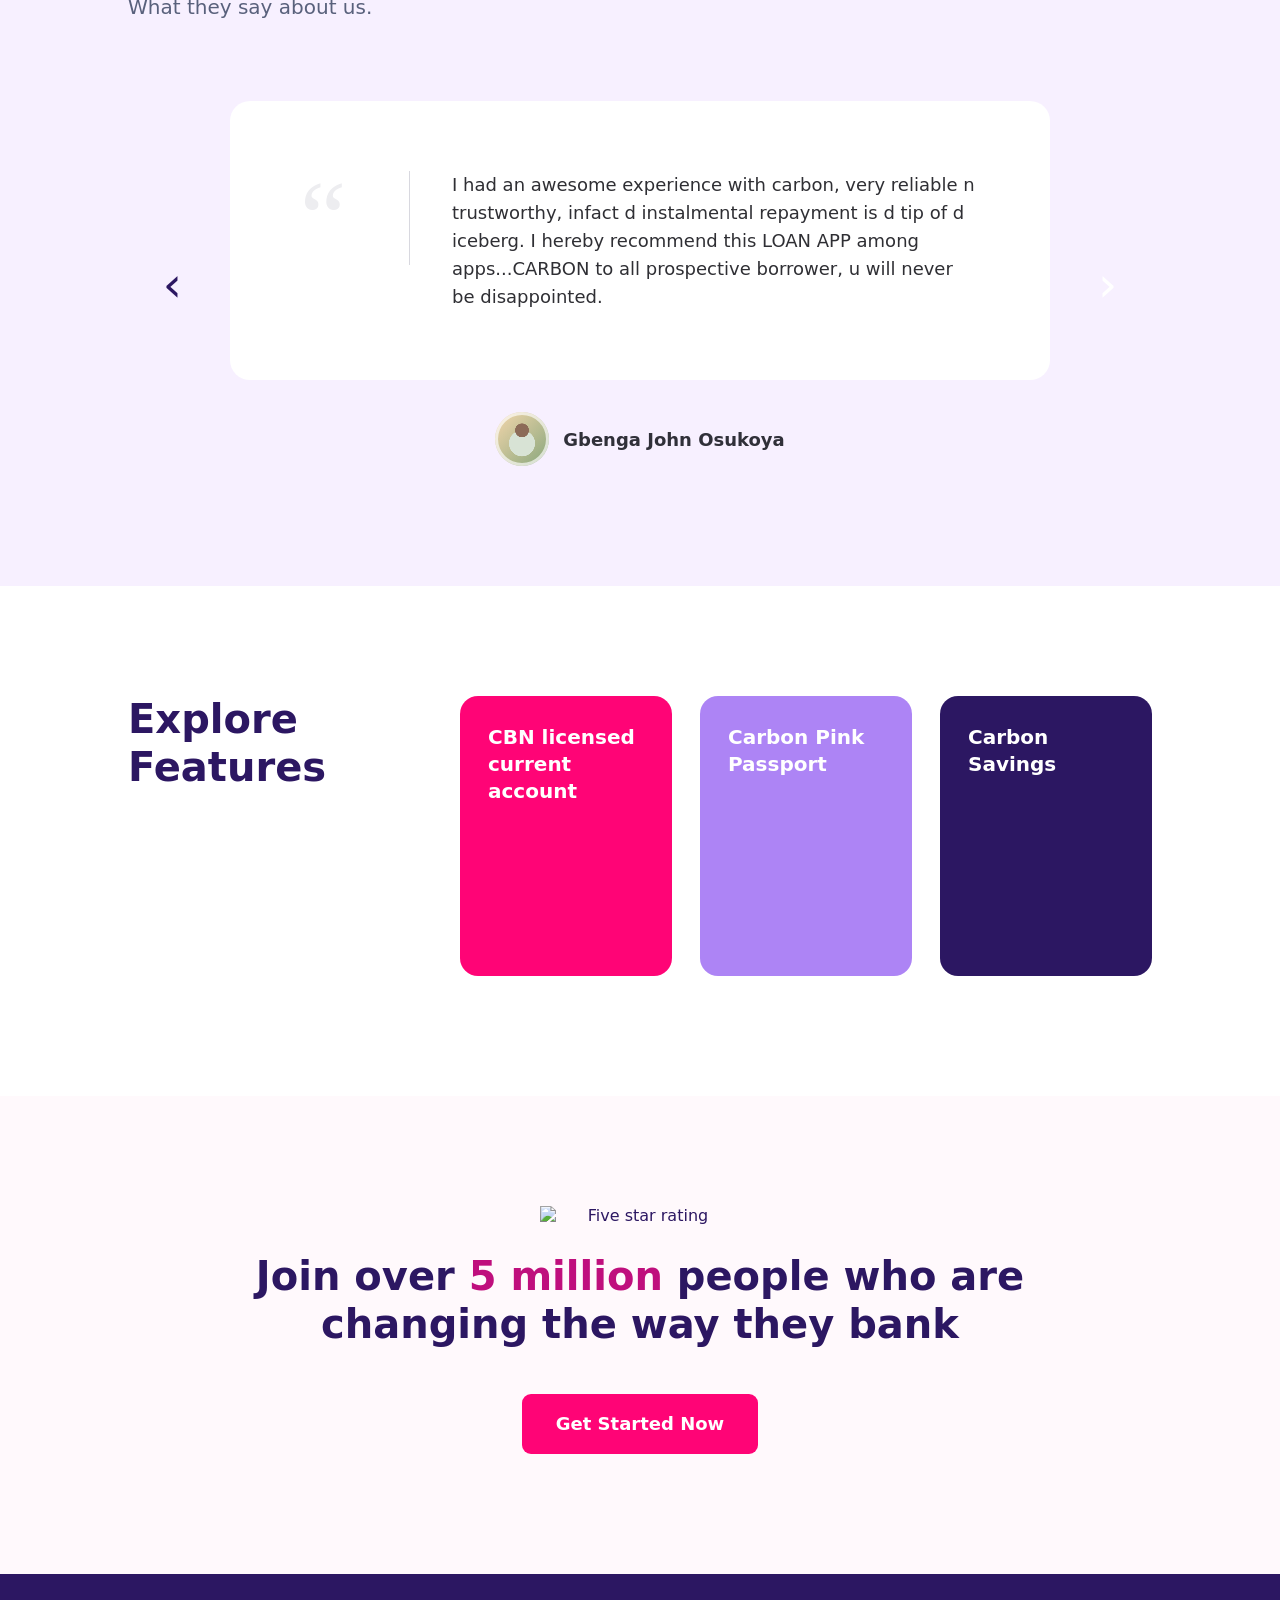
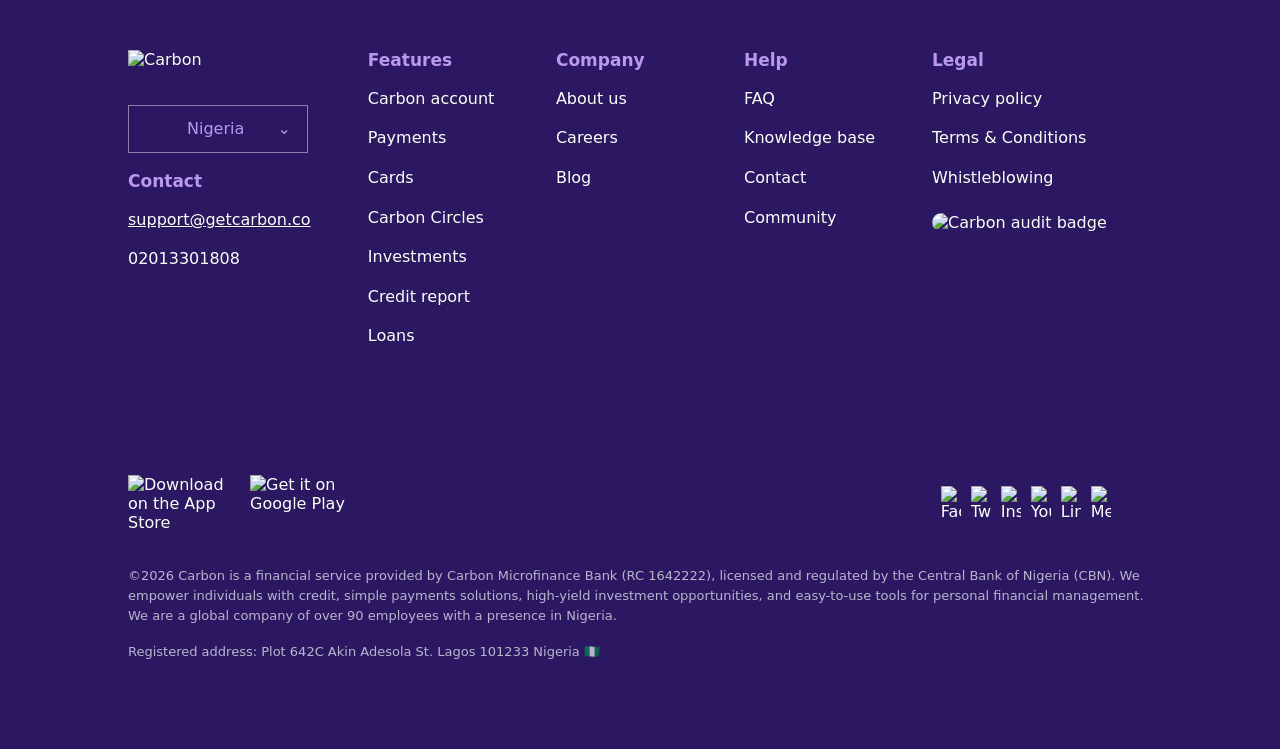
==== commit f669a10b: "message" ====
--- a/index.html
+++ b/index.html
@@ -5,7 +5,7 @@
     <meta name="viewport" content="width=device-width, initial-scale=1.0" />
     <link rel="icon" href="/Screenshot 2026-06-10 094359.png" type="">
     <title>contact</title>
-    <link rel="stylesheet" href="style.css" />
+   <link rel="stylesheet" href="./Contact/style.css">
   </head>
 
   <body>
--- a/Contact/style.css
+++ b/Contact/style.css
@@ -0,0 +1,2973 @@
+* {
+  margin: 0;
+  padding: 0;
+  box-sizing: border-box;
+}
+
+:root {
+  --purple: #2c1762;
+  --purple-dark: #241052;
+  --purple-soft: #f5f0ff;
+  --pink: #ff0476;
+  --text-muted: #ebe4ff;
+  --white: #ffffff;
+}
+
+body {
+  /* min-height: 100vh; */
+  background: #ffffff;
+  color: var(--purple);
+  font-family:
+    Inter,
+    ui-sans-serif,
+    system-ui,
+    -apple-system,
+    BlinkMacSystemFont,
+    "Segoe UI",
+    sans-serif;
+  overflow-x: hidden;
+}
+
+/* styling header - start */
+a {
+  color: inherit;
+  text-decoration: none;
+}
+
+button {
+  font: inherit;
+}
+
+.site-header {
+  position: sticky;
+  top: 0;
+  z-index: 50;
+  background: var(--purple);
+}
+
+.navbar {
+  width: 90%;
+  min-height: 76px;
+  margin: 0 auto;
+  display: flex;
+  align-items: center;
+  gap: 28px;
+  color: var(--white);
+}
+
+.brand {
+  display: inline-flex;
+  align-items: center;
+}
+
+.brand img {
+  width: 148px;
+  height: auto;
+  display: block;
+}
+
+.plan-links {
+  display: flex;
+  align-items: center;
+  gap: 22px;
+  margin-right: auto;
+  font-size: 15px;
+  background-color: #eff0f6;
+  border-radius: 20px;
+  
+  padding: 5px;
+  
+}
+
+.plan-links a {
+  color: #69268e;
+  display: flex;
+  align-items: center;
+  
+  
+  
+}
+
+.plan-links .active{
+  color: #69268e;
+}
+
+
+.nav-menu {
+  display: flex;
+  align-items: center;
+  gap: 26px;
+}
+
+.nav-item {
+  position: relative;
+}
+
+.has-dropdown::after {
+  content: "";
+  position: absolute;
+  left: -12px;
+  right: -12px;
+  top: 100%;
+  height: 18px;
+}
+
+.mobile-plan-links {
+  display: none;
+}
+
+.nav-link,
+.nav-trigger {
+  display: inline-flex;
+  align-items: center;
+  min-height: 44px;
+  border: 0;
+  background: transparent;
+  color: rgba(255, 255, 255, 0.86);
+  cursor: pointer;
+  font-size: 15px;
+}
+
+
+
+.nav-link:hover,
+.nav-trigger:hover,
+.has-dropdown:focus-within .nav-trigger,
+.has-dropdown:hover .nav-trigger {
+  color: 
+rgb(255, 4, 117);
+}
+
+.has-dropdown:hover .nav-trigger::after,
+.has-dropdown:focus-within .nav-trigger::after {
+  transform: rotate(225deg) translate(-2px, -1px);
+}
+
+.dropdown {
+  position: absolute;
+  top: calc(100% + 12px);
+  left: 50%;
+  display: grid;
+  gap: 8px 14px;
+  width: 520px;
+  padding: 20px;
+  background: var(--white);
+  color: var(--purple);
+  border-radius: 8px;
+  box-shadow: 0 24px 70px rgba(9, 2, 31, 0.22);
+ opacity: 0;
+  visibility: hidden;
+  transform: translate(-50%, 12px) scale(0.98);
+  transform-origin: top center;
+  transition:
+    opacity 0.18s ease,
+    transform 0.18s ease,
+    visibility 0.18s ease;
+}
+
+.features-dropdown {
+  grid-template-columns: repeat(2, minmax(0, 1fr));
+}
+
+.company-dropdown {
+  width: 430px;
+  grid-template-columns: repeat(2, minmax(0, 1fr));
+}
+
+.help-dropdown {
+  right: 0;
+  left: auto;
+  width: 350px;
+  transform: translate(0, 12px) scale(0.98);
+}
+
+.has-dropdown:hover .dropdown,
+.has-dropdown:focus-within .dropdown {
+  opacity: 1;
+  visibility: visible;
+  transform: translate(-50%, 0) scale(1);
+}
+
+.has-dropdown:hover .help-dropdown,
+.has-dropdown:focus-within .help-dropdown {
+  transform: translate(0, 0) scale(1);
+}
+
+.dropdown-arrow {
+  position: absolute;
+  top: -8px;
+  left: 50%;
+  width: 16px;
+  height: 16px;
+  background: var(--white);
+  transform: translateX(-50%) rotate(45deg);
+  border-radius: 2px;
+}
+
+.help-dropdown .dropdown-arrow {
+  left: auto;
+  right: 34px;
+}
+
+.dropdown-link {
+  display: flex;
+  gap: 12px;
+  align-items: flex-start;
+  padding: 12px;
+  border-radius: 8px;
+  transition:
+    background-color 0.2s ease,
+    transform 0.2s ease;
+}
+
+.dropdown-link:hover {
+  background: var(--purple-soft);
+  transform: translateY(-2px);
+}
+
+.dropdown-link strong {
+  display: block;
+  margin-bottom: 5px;
+  color: var(--purple);
+  font-size: 15px;
+}
+
+.dropdown-link small {
+  display: block;
+  color: #6a607c;
+  font-size: 13px;
+  line-height: 1.45;
+}
+
+.drop-icon {
+  flex: 0 0 34px;
+  width: 34px;
+  height: 34px;
+  border-radius: 50%;
+  background:
+    radial-gradient(
+      circle at 35% 30%,
+      rgba(255, 255, 255, 0.95),
+      transparent 31%
+    ),
+    linear-gradient(135deg, #ff0476, #6aaaf3);
+  box-shadow: inset 0 0 0 1px rgba(255, 255, 255, 0.4);
+}
+
+.icon-zero,
+.icon-save,
+.icon-career,
+.icon-contact {
+  background:
+    radial-gradient(
+      circle at 65% 35%,
+      rgba(255, 255, 255, 0.95),
+      transparent 29%
+    ),
+    linear-gradient(135deg, #8f5cff, #ff9ed0);
+}
+
+.icon-card,
+.icon-blog,
+.icon-warning {
+  background:
+    radial-gradient(
+      circle at 35% 30%,
+      rgba(255, 255, 255, 0.92),
+      transparent 30%
+    ),
+    linear-gradient(135deg, #f9c74f, #ff0476);
+}
+
+.icon-circle,
+.icon-about,
+.icon-community,
+.icon-pay {
+  background:
+    radial-gradient(
+      circle at 45% 45%,
+      rgba(255, 255, 255, 0.9),
+      transparent 28%
+    ),
+    linear-gradient(135deg, #6aaaf3, #31d0aa);
+}
+
+.signup-btn {
+  display: inline-flex;
+  align-items: center;
+  justify-content: center;
+  min-width: 112px;
+  min-height: 50px;
+  padding: 0 22px;
+  border-radius: 10px;
+  background: #f3eefb;
+  color: #5d2ece;
+  font-weight: 700;
+  transition:
+    transform 0.2s ease,
+    background-color 0.2s ease;
+}
+
+.signup-btn:hover {
+  background: #ffffff;
+  transform: translateY(-2px);
+}
+
+.menu-toggle,
+.menu-button {
+  display: none;
+}
+/* styling header - end */
+
+/* styling the hero section - start */
+.hero-section {
+  position: relative;
+  overflow: hidden;
+  min-height: calc(100vh - 76px);
+  background:
+    radial-gradient(
+      circle at 78% 26%,
+      rgba(255, 255, 255, 0.16),
+      transparent 18%
+    ),
+    linear-gradient(89deg, #2c1762 0%, #35156f 48%, #25114f 100%);
+}
+
+.hero-section::after {
+  content: "";
+  position: absolute;
+  inset: auto -10% -25% -10%;
+  height: 34%;
+  
+  transform: rotate(-3deg);
+}
+
+.hero-container {
+  position: relative;
+  z-index: 1;
+  width: min(1180px, 88%);
+  margin: 0 auto;
+  display: grid;
+  grid-template-columns: minmax(0, 0.95fr) minmax(360px, 1.05fr);
+  align-items: center;
+  gap: 38px;
+  min-height: calc(100vh - 76px);
+  padding: 54px 0 76px;
+}
+
+.hero-copy {
+  color: var(--white);
+}
+
+.hero-copy h1 {
+  /* max-width: 620px; */
+  /* font-size: clamp(42px, 5vw, 72px); */
+  font-size: 45.6px;
+  width: 99%;
+  line-height: 1.02;
+  font-weight: 800;
+  letter-spacing: 0;
+  animation: slideUp 0.8s ease both;
+}
+
+.hero-copy h1 span {
+  color: var(--pink);
+}
+
+.hero-copy p {
+  margin-top: 24px;
+  color: var(--text-muted);
+  font-size: clamp(19px, 2vw, 26px);
+  animation: slideUp 0.8s 0.14s ease both;
+}
+
+.license-row {
+  display: flex;
+  flex-wrap: wrap;
+  gap: 24px;
+  margin-top: 100px;
+  animation: fadeIn 0.7s 0.52s ease both;
+}
+
+.license-item {
+  display: inline-flex;
+  align-items: center;
+  gap: 9px;
+  color: rgba(255, 255, 255, 0.86);
+  font-size: 14px;
+  font-weight: 600;
+}
+.license-item img {
+  width: 30px;
+  height: 30px;
+  object-fit: contain;
+}
+
+.hero-visual {
+  position: relative;
+  min-height: 560px;
+  perspective: 1000px;
+  animation: scaleIn 0.8s 0.2s ease both;
+  
+}
+
+.hero-slide {
+  position: absolute;
+  inset: 0;
+  opacity: 0;
+  animation: heroCycle 15s infinite;
+}
+
+.slide-two {
+  animation-delay: 5s;
+}
+
+.slide-three {
+  animation-delay: 10s;
+}
+
+.hero-slide img {
+  position: absolute;
+  display: block;
+  max-width: 100%;
+  filter: drop-shadow(0 34px 34px rgba(5, 0, 24, 0.28));
+}
+
+.hero-person {
+  z-index: 2;
+  right: 0;
+  bottom: 0;
+  width: min(92%, 560px);
+  animation: floatMain 5s ease-in-out infinite;
+}
+
+.shape-back {
+  z-index: 1;
+  right: -18%;
+  top: -70px;
+  width: min(100%, 610px);
+  opacity: 0.72;
+  animation: driftRight 6s ease-in-out infinite;
+}
+
+.floating-card {
+  z-index: 3;
+  left: 0;
+  top: 23%;
+  width: min(46%, 290px);
+  animation: floatCard 4.4s ease-in-out infinite;
+}
+
+.phone-card {
+  left: 10%;
+  top: 12%;
+  width: min(74%, 420px);
+  animation: floatMain 5.5s ease-in-out infinite;
+}
+
+.save-card {
+  right: 4%;
+  bottom: 11%;
+  width: min(52%, 300px);
+  animation: floatCard 4.5s ease-in-out infinite;
+}
+
+.savings-card {
+  left: 50%;
+  top: 50%;
+  width: min(82%, 500px);
+  transform: translate(-50%, -50%);
+  animation: pulseFloat 5.2s ease-in-out infinite;
+}
+/* styling the hero section - end */
+
+@keyframes slideUp {
+  from {
+    opacity: 0;
+    transform: translateY(34px);
+  }
+
+  to {
+    opacity: 1;
+    transform: translateY(0);
+  }
+}
+
+@keyframes scaleIn {
+  from {
+    opacity: 0;
+    transform: scale(0.92);
+  }
+
+  to {
+    opacity: 1;
+    transform: scale(1);
+  }
+}
+
+@keyframes fadeIn {
+  from {
+    opacity: 0;
+  }
+
+  to {
+    opacity: 1;
+  }
+}
+
+@keyframes heroCycle {
+  0%,
+  6% {
+    opacity: 0;
+    transform: translateY(24px) scale(0.96);
+  }
+
+  12%,
+  28% {
+    opacity: 1;
+    transform: translateY(0) scale(1);
+  }
+  
+  34%,
+  100% {
+    opacity: 0;
+    transform: translateY(-18px) scale(0.98);
+  }
+}
+
+@keyframes floatMain {
+  0%,
+  100% {
+    transform: translateY(0) rotateX(0deg);
+  }
+
+  50% {
+    transform: translateY(-18px) rotateX(2deg);
+  }
+}
+
+@keyframes floatCard {
+  0%,
+  100% {
+    transform: translate3d(0, 0, 0) rotate(-2deg);
+  }
+
+  50% {
+    transform: translate3d(10px, -22px, 40px) rotate(3deg);
+  }
+}
+
+@keyframes driftRight {
+  0%,
+  100% {
+    transform: translateX(6%);
+  }
+
+  50% {
+    transform: translateX(-1%);
+  }
+}
+
+@keyframes pulseFloat {
+  0%,
+  100% {
+    transform: translate(-50%, -50%) scale(1);
+  }
+
+  50% {
+    transform: translate(-50%, -54%) scale(1.03);
+  }
+}
+
+/* styling the stay in control section - start */
+.stay-in-control-wrapper {
+  margin-top: 20px;
+  background-color: #f8f3ff;
+}
+
+.sic-container {
+  width: 70%;
+  margin: auto;
+  display: flex;
+  gap: 350px;
+  padding-top: 100px;
+  padding-bottom: 40px;
+  /* display: relative; */
+}
+
+.sic-box {
+  margin: auto;
+}
+
+.sic-paragraph {
+  font-family: sans-serif;
+  font-size: 40px;
+  color: #2c1762;
+  font-weight: bolder;
+  width: 110%;
+}
+
+.threeimages-container {
+  position: relative;
+}
+
+.black-kite {
+  position: absolute;
+  z-index: 4;
+  left: -15%;
+  top: 90%;
+}
+
+.smiling-girls {
+  position: relative;
+  z-index: 2;
+  bottom: 10%;
+}
+
+.smiling-girls img {
+  border-radius: 8px;
+}
+
+.sic-redRibbon {
+  position: absolute;
+  left: 58%;
+  bottom: 68%;
+  z-index: 1;
+}
+/* styling the stay in control section - end */
+
+/* styling the instant loan section - start */
+.instant-loan-container {
+  display: flex;
+  width: 70%;
+  margin: auto;
+  margin-top: 100px;
+  margin-bottom: 200px;
+}
+
+.il-images-box {
+  width: 100%;
+  margin-left: 100px;
+  position: relative;
+}
+
+.il-happy-woman {
+  position: relative;
+  z-index: 1;
+}
+
+.il-loanAmount {
+  position: absolute;
+  z-index: 2;
+  left: 10%;
+  bottom: -25%;
+}
+
+.il-yellowRibbon {
+  position: absolute;
+  left: 53%;
+  bottom: 80%;
+}
+
+.il-texts {
+  width: 100%;
+  margin-top: 30px;
+  margin-left: -100px;
+}
+
+.il-happy-woman img {
+  border-radius: 10px;
+}
+
+.il-header {
+  font-family: sans-serif;
+  font-size: 40px;
+  color: #2c1762;
+  padding-bottom: 20px;
+}
+
+.il-paragraph {
+  color: #84899e;
+  font-family: inherit;
+  font-size: 18px;
+  width: 103%;
+}
+/* styling the instant loan section - end */
+
+/* styling the save section - start */
+.save-container {
+  width: 70%;
+  margin: auto;
+  display: flex;
+  padding-bottom: 250px;
+}
+
+.save-texts {
+  /* width: 100%; */
+  margin-top: 50px;
+}
+
+.save-header {
+  font-family: inherit;
+  font-size: 40px;
+  padding-bottom: 10px;
+}
+
+.save-paragraph {
+  font-family: inherit;
+  font-size: 18px;
+  color: #84899e;
+  width: 70%;
+}
+
+.save-images {
+  position: relative;
+}
+
+.cbn-approved {
+  position: absolute;
+  z-index: 1;
+  top: -23%;
+  left: -25%;
+}
+
+.savings-balance {
+  position: relative;
+}
+
+.create-savings {
+  position: absolute;
+  top: 65%;
+  left: 53%;
+}
+
+.three-lines {
+  position: absolute;
+  left: 90%;
+  bottom: 69%;
+}
+/* styling the save section - end */
+
+/* styling the spend section - start */
+.spend-wrapper {
+  background-color: #32166f;
+  background-image:
+    linear-gradient(90deg, rgba(45, 19, 100, 0.1), rgba(45, 19, 100, 0.04)),
+    url("./img4homepage/spend-background-image.webp");
+  background-position: center bottom;
+  background-repeat: no-repeat;
+  background-size: cover;
+  margin-bottom: 100px;
+}
+
+.spend-img{
+
+}
+
+.spend-img img{
+  
+}
+
+.spend-container {
+  width: 70%;
+  min-height: 360px;
+  margin: auto;
+  display: flex;
+  justify-content: flex-end;
+  align-items: center;
+  padding: 80px 0;
+}
+
+.spend-texts {
+  width: 50%;
+  color: #ffffff;
+}
+
+.spend-header {
+  font-family: inherit;
+  font-size: 40px;
+  line-height: 1;
+  color: #ff0476;
+  padding-bottom: 18px;
+}
+
+.spend-paragraph {
+  font-family: inherit;
+  font-size: 18px;
+  line-height: 1.42;
+  font-weight: 400;
+}
+
+.spend-paragraph span {
+  color: #ff0476;
+  font-weight: 800;
+}
+/* styling the spend section - end */
+
+/* styling the we're here to help you section - start */
+.help-you-wrapper {
+  background-color: #effdfc;
+  width: 70%;
+  margin: auto;
+  border-radius: 10px;
+  position: relative;
+}
+
+.help-you-container {
+  display: flex;
+}
+
+.help-you-texts {
+  padding: 100px;
+}
+
+.help-you-header {
+  font-family: inherit;
+  font-size: 40px;
+  color: #2c1762;
+  padding-bottom: 10px;
+}
+
+.help-you-paragraph {
+  font-family: inherit;
+  font-size: 18px;
+  color: #6a728a;
+  width: 45%;
+}
+
+.telephone-box {
+  position: absolute;
+  top: -18%;
+  left: 70%;
+}
+/* styling the we're here to help you section - end */
+
+/* styling the know more section - start */
+.know-more-section {
+  padding: 110px 0;
+  background: #ffffff;
+}
+
+.know-more-wrapper {
+  width: 70%;
+  margin: auto;
+  padding: 86px 24px 92px;
+  border-radius: 18px;
+  background: #fde6f0;
+  text-align: center;
+}
+
+.know-more-header {
+  color: #2c1762;
+  font-family: inherit;
+  font-size: 40px;
+  line-height: 1.15;
+  padding-bottom: 40px;
+}
+
+.know-more-accordion {
+  width: min(100%, 760px);
+  margin: 0 auto;
+  border-radius: 8px;
+  background: #ffffff;
+  box-shadow: 0 18px 35px rgba(44, 23, 98, 0.06);
+  text-align: left;
+}
+
+.know-more-summary {
+  display: flex;
+  align-items: center;
+  justify-content: space-between;
+  gap: 20px;
+  min-height: 86px;
+  padding: 0 24px;
+  color: #2c1762;
+  cursor: pointer;
+  font-family: inherit;
+  font-size: 20px;
+  font-weight: 800;
+  list-style: none;
+}
+
+.know-more-summary::-webkit-details-marker {
+  display: none;
+}
+
+.know-more-icon {
+  position: relative;
+  flex: 0 0 30px;
+  width: 30px;
+  height: 30px;
+  border-radius: 8px;
+  background: #f1dfff;
+}
+
+.know-more-icon::before,
+.know-more-icon::after {
+  content: "";
+  position: absolute;
+  left: 50%;
+  top: 50%;
+  width: 15px;
+  height: 3px;
+  border-radius: 999px;
+  background: #2c1762;
+  transform: translate(-50%, -50%);
+  transition: transform 0.2s ease;
+}
+
+.know-more-icon::after {
+  transform: translate(-50%, -50%) rotate(90deg);
+}
+
+.know-more-accordion[open] .know-more-icon::after {
+  transform: translate(-50%, -50%) rotate(0deg);
+}
+
+.know-more-content {
+  padding: 0 24px 28px;
+  color: #5f667c;
+  font-family: inherit;
+  font-size: 16px;
+  line-height: 1.7;
+}
+
+.know-more-content h3 {
+  color: #2c1762;
+  font-size: 18px;
+  line-height: 1.3;
+  padding: 18px 0 8px;
+}
+
+.know-more-content ul {
+  padding-left: 20px;
+}
+
+.know-more-content li {
+  margin-bottom: 8px;
+}
+
+.know-more-btn {
+  display: inline-flex;
+  align-items: center;
+  justify-content: center;
+  min-height: 60px;
+  margin-top: 48px;
+  padding: 0 32px;
+  border-radius: 9px;
+  background: #ff0476;
+  color: #ffffff;
+  font-family: inherit;
+  font-size: 18px;
+  font-weight: 700;
+  transition:
+    transform 0.2s ease,
+    background-color 0.2s ease;
+}
+
+.know-more-btn:hover {
+  background: #e80068;
+  transform: translateY(-2px);
+}
+/* styling the know more section - end */
+
+/* styling the getting started w the carbon section - start */
+.getting-started-section {
+  padding: 110px 0 140px;
+  background: #ffffff;
+}
+
+.getting-started-container {
+  width: 70%;
+  margin: auto;
+}
+
+.getting-started-header {
+  max-width: 520px;
+  color: #2c1762;
+  font-family: inherit;
+  font-size: 40px;
+  line-height: 1.18;
+  padding-bottom: 58px;
+}
+
+.getting-started-cards {
+  display: grid;
+  grid-template-columns: repeat(3, minmax(0, 1fr));
+  gap: 42px;
+}
+
+.getting-started-card {
+  overflow: hidden;
+  border-radius: 18px;
+  background: #ffffff;
+  box-shadow: 0 16px 34px rgba(44, 23, 98, 0.13);
+}
+
+.getting-card-top {
+  min-height: 240px;
+  padding: 24px 28px 30px;
+}
+
+.step-badge {
+  display: inline-flex;
+  align-items: center;
+  justify-content: center;
+  width: 48px;
+  height: 48px;
+  margin-bottom: 24px;
+  border-radius: 50%;
+  background: #2c1762;
+  color: #ffffff;
+  font-size: 22px;
+  font-weight: 700;
+}
+
+.getting-card-top h3 {
+  color: #2c1762;
+  font-family: inherit;
+  font-size: 21px;
+  line-height: 1.25;
+  padding-bottom: 14px;
+}
+
+.getting-card-top p {
+  color: #59617c;
+  font-family: inherit;
+  font-size: 17px;
+  line-height: 1.55;
+}
+
+.getting-card-bottom {
+  min-height: 300px;
+  background: #ff0476;
+}
+
+.store-panel {
+  display: flex;
+  flex-direction: column;
+  align-items: center;
+  justify-content: center;
+  gap: 12px;
+  padding: 36px 24px;
+}
+
+.store-panel img {
+  width: min(230px, 86%);
+  height: auto;
+  display: block;
+}
+
+.phone-panel {
+  display: flex;
+  align-items: flex-end;
+  justify-content: center;
+  padding: 42px 24px 0;
+}
+
+.phone-panel img {
+  width: min(86%, 300px);
+  height: auto;
+  display: block;
+}
+/* styling the getting started w the carbon section - end */
+
+/* styling the happy clients section - start */
+.happy-clients-section {
+  padding: 100px 0 120px;
+  background: #f7f0ff;
+}
+
+.happy-clients-container {
+  width: 70%;
+  margin: auto;
+}
+
+.happy-clients-top {
+  display: flex;
+  align-items: center;
+  justify-content: space-between;
+  gap: 40px;
+  padding-bottom: 82px;
+}
+
+.happy-clients-header {
+  color: #2c1762;
+  font-family: inherit;
+  font-size: 40px;
+  line-height: 1.15;
+  padding-bottom: 12px;
+}
+
+.happy-clients-subtitle {
+  color: #59617c;
+  font-family: inherit;
+  font-size: 20px;
+}
+
+.testimonial-dots {
+  display: flex;
+  gap: 10px;
+  margin-right: 30%;
+}
+
+.testimonial-dots span {
+  width: 16px;
+  height: 16px;
+  border-radius: 50%;
+  background: rgba(35, 31, 32, 0.35);
+  animation: testimonialDot 24s infinite;
+}
+
+.testimonial-dots span:nth-child(2) {
+  animation-delay: 4s;
+}
+
+.testimonial-dots span:nth-child(3) {
+  animation-delay: 8s;
+}
+
+.testimonial-dots span:nth-child(4) {
+  animation-delay: 12s;
+}
+
+.testimonial-dots span:nth-child(5) {
+  animation-delay: 16s;
+}
+
+.testimonial-dots span:nth-child(6) {
+  animation-delay: 20s;
+}
+
+.testimonial-stage {
+  position: relative;
+  display: flex;
+  align-items: center;
+  justify-content: center;
+}
+
+.testimonial-viewport {
+  width: min(100%, 820px);
+  overflow: hidden;
+}
+
+.testimonial-track {
+  display: flex;
+  animation: testimonialSlide 24s infinite;
+}
+
+.testimonial-slide {
+  flex: 0 0 100%;
+}
+
+.testimonial-card {
+  width: 100%;
+  min-height: 230px;
+  display: grid;
+  grid-template-columns: 110px 1fr;
+  align-items: start;
+  gap: 42px;
+  padding: 70px 70px;
+  border-radius: 20px;
+  background: #ffffff;
+}
+
+.quote-mark {
+  color: #ededf0;
+  font-size: 104px;
+  line-height: 0.9;
+  font-family: Georgia, serif;
+  border-right: 1px solid #d8d8df;
+}
+
+.testimonial-card blockquote {
+  color: #2f2f34;
+  font-family: inherit;
+  font-size: 18px;
+  line-height: 1.55;
+}
+
+.testimonial-arrow {
+  position: absolute;
+  top: 50%;
+  width: 48px;
+  height: 48px;
+  border: 0;
+  background: transparent;
+  color: #2c1762;
+  cursor: pointer;
+  font-size: 48px;
+  line-height: 1;
+  transform: translateY(-50%);
+}
+
+.testimonial-prev {
+  left: 2%;
+}
+
+.testimonial-next {
+  right: 2%;
+  color: #ffffff;
+}
+
+.testimonial-author {
+  display: flex;
+  align-items: center;
+  justify-content: center;
+  gap: 14px;
+  margin-top: 32px;
+  color: #303039;
+  font-family: inherit;
+  font-size: 18px;
+}
+
+.testimonial-avatar {
+  width: 54px;
+  height: 54px;
+  border-radius: 50%;
+  background:
+    radial-gradient(circle at 50% 34%, #8c6b58 0 15%, transparent 16%),
+    radial-gradient(circle at 50% 58%, #d8e3d5 0 31%, transparent 32%),
+    linear-gradient(135deg, #f6d7ad, #86a67b);
+  box-shadow: inset 0 0 0 3px rgba(255, 255, 255, 0.65);
+}
+
+.avatar-two {
+  background:
+    radial-gradient(circle at 50% 34%, #5f4035 0 15%, transparent 16%),
+    radial-gradient(circle at 50% 58%, #efe6dc 0 31%, transparent 32%),
+    linear-gradient(135deg, #d9aa7a, #8b6ac8);
+}
+
+.avatar-three {
+  background:
+    radial-gradient(circle at 50% 34%, #3e2b22 0 15%, transparent 16%),
+    radial-gradient(circle at 50% 58%, #c9d7e8 0 31%, transparent 32%),
+    linear-gradient(135deg, #9db9d9, #4d7a9a);
+}
+
+.avatar-four {
+  background:
+    radial-gradient(circle at 50% 34%, #755444 0 15%, transparent 16%),
+    radial-gradient(circle at 50% 58%, #f0d1db 0 31%, transparent 32%),
+    linear-gradient(135deg, #f6c1d5, #d77c9a);
+}
+
+.avatar-five {
+  background:
+    radial-gradient(circle at 50% 34%, #8c6b58 0 15%, transparent 16%),
+    radial-gradient(circle at 50% 58%, #d8e3d5 0 31%, transparent 32%),
+    linear-gradient(135deg, #f6d7ad, #86a67b);
+}
+
+.avatar-six {
+  background:
+    radial-gradient(circle at 50% 34%, #4d3128 0 15%, transparent 16%),
+    radial-gradient(circle at 50% 58%, #d8d4ff 0 31%, transparent 32%),
+    linear-gradient(135deg, #8f5cff, #6aaaf3);
+}
+
+@keyframes testimonialSlide {
+  0%,
+  13% {
+    transform: translateX(0);
+  }
+
+  16.66%,
+  29.66% {
+    transform: translateX(-100%);
+  }
+
+  33.33%,
+  46.33% {
+    transform: translateX(-200%);
+  }
+
+  50%,
+  63% {
+    transform: translateX(-300%);
+  }
+
+  66.66%,
+  79.66% {
+    transform: translateX(-400%);
+  }
+
+  83.33%,
+  96.33% {
+    transform: translateX(-500%);
+  }
+
+  100% {
+    transform: translateX(0);
+  }
+}
+
+@keyframes testimonialDot {
+  0%,
+  15% {
+    background: #232323;
+  }
+
+  16%,
+  100% {
+    background: rgba(35, 31, 32, 0.35);
+  }
+}
+/* styling the happy clients section - end */
+
+/* styling the explore feature section - start */
+.explore-features-section {
+  padding: 110px 0 120px;
+  background: #ffffff;
+}
+
+.explore-features-container {
+  width: 70%;
+  margin: auto;
+  display: grid;
+  grid-template-columns: 330px 1fr;
+  align-items: start;
+  gap: 84px;
+}
+
+.explore-features-header {
+  color: #2c1762;
+  font-family: inherit;
+  font-size: 40px;
+  line-height: 1.18;
+}
+
+.explore-feature-cards {
+  display: grid;
+  grid-template-columns: repeat(3, minmax(0, 1fr));
+  gap: 28px;
+}
+
+.explore-feature-card {
+  position: relative;
+  min-height: 300px;
+  overflow: hidden;
+  border-radius: 18px;
+  padding: 28px;
+  color: #ffffff;
+}
+
+.explore-feature-card h3 {
+  position: relative;
+  z-index: 2;
+  max-width: 230px;
+  font-family: inherit;
+  font-size: 20px;
+  line-height: 1.35;
+}
+
+.explore-feature-card img {
+  position: absolute;
+  right: -18%;
+  bottom: -8%;
+  z-index: 1;
+  width: 80%;
+  max-width: 260px;
+  height: auto;
+}
+
+.feature-account {
+  background: #ff0476;
+}
+
+.feature-passport {
+  background: #ad84f5;
+}
+
+.feature-savings {
+  background: #2c1762;
+}
+
+.feature-savings img {
+  right: -4%;
+  bottom: 6%;
+  width: 72%;
+}
+/* styling the explore feature section - end */
+
+/* styling the five-star section - start */
+.five-star-section {
+  padding: 110px 0 120px;
+  background: #fff9fc;
+}
+
+.five-star-container {
+  width: 70%;
+  margin: auto;
+  text-align: center;
+}
+
+.five-star-rating {
+  width: 200px;
+  height: auto;
+  display: block;
+  margin: 0 auto 28px;
+}
+
+.five-star-header {
+  max-width: 780px;
+  margin: 0 auto;
+  color: #2c1762;
+  font-family: inherit;
+  font-size: 40px;
+  line-height: 1.18;
+}
+
+.five-star-header span {
+  color: #bf0f7d;
+}
+
+.five-star-btn {
+  display: inline-flex;
+  align-items: center;
+  justify-content: center;
+  min-height: 60px;
+  margin-top: 46px;
+  padding: 0 34px;
+  border-radius: 9px;
+  background: #ff0476;
+  color: #ffffff;
+  font-family: inherit;
+  font-size: 18px;
+  font-weight: 700;
+  transition:
+    transform 0.2s ease,
+    background-color 0.2s ease;
+}
+
+.five-star-btn:hover {
+  background: #e80068;
+  transform: translateY(-2px);
+}
+/* styling the five-star section - end */
+
+/* styling the footer - start */
+.carbon-home-footer {
+  background: #2c1762;
+  color: #ffffff;
+  padding: 76px 0 86px;
+  font-family: inherit;
+}
+
+.footer-main,
+.footer-bottom,
+.footer-legal-text {
+  width: 70%;
+  margin: auto;
+}
+
+.footer-main {
+  display: grid;
+  grid-template-columns: 1.35fr repeat(4, 1fr);
+  gap: 62px;
+  align-items: start;
+}
+
+.footer-logo {
+  width: 140px;
+  height: auto;
+  display: block;
+  margin-bottom: 36px;
+}
+
+.country-select {
+  display: inline-flex;
+  align-items: center;
+  gap: 12px;
+  min-width: 180px;
+  min-height: 48px;
+  padding: 0 16px;
+  border: 1px solid rgba(255, 255, 255, 0.45);
+  background: transparent;
+  color: #b998ee;
+  font-family: inherit;
+  font-size: 16px;
+}
+
+.country-select img {
+  width: 30px;
+  height: auto;
+}
+
+.country-select span {
+  margin-left: auto;
+}
+
+.footer-contact {
+  margin-top: 18px;
+}
+
+.footer-contact h3,
+.footer-links-col h3 {
+  color: #b998ee;
+  font-family: inherit;
+  font-size: 17px;
+  padding-bottom: 18px;
+}
+
+.footer-contact a,
+.footer-links-col a {
+  display: block;
+  width: fit-content;
+  color: #ffffff;
+  font-family: inherit;
+  font-size: 16px;
+  line-height: 1.35;
+  margin-bottom: 18px;
+}
+
+.footer-contact a:first-of-type {
+  text-decoration: underline;
+}
+
+.audit-badge {
+  width: 220px;
+  max-width: 100%;
+  height: auto;
+  display: block;
+  margin-top: 24px;
+  border-radius: 14px;
+}
+
+.footer-bottom {
+  display: grid;
+  grid-template-columns: 280px 1fr;
+  gap: 40px;
+  align-items: center;
+  margin-top: 110px;
+}
+
+.store-badges {
+  display: flex;
+  gap: 12px;
+}
+
+.store-badges img {
+  width: 110px;
+  height: auto;
+  display: block;
+}
+
+.footer-socials {
+  margin-left: 70%;
+  display: flex;
+  align-items: center;
+  gap: 10px;
+  
+}
+
+.footer-socials img {
+  width: 20px;
+  
+  display: block;
+}
+
+.footer-legal-text {
+  margin-top: 34px;
+  color: rgba(255, 255, 255, 0.68);
+  font-size: 13px;
+  line-height: 1.55;
+}
+
+.footer-legal-text p + p {
+  margin-top: 16px;
+}
+/* styling the footer - end */
+
+/* media query for header - start */
+
+@media (max-width: 1080px) {
+  .navbar {
+    width: min(94%, 720px);
+    justify-content: space-between;
+  }
+
+    .plan-links {
+    display: none;
+  }
+
+    .mobile-plan-links {
+    display: flex;
+    gap: 12px;
+    padding: 10px 0 14px;
+  }
+
+  .mobile-plan-links a {
+    flex: 1;
+    padding: 14px 16px;
+    border-radius: 8px;
+    background: rgba(255, 255, 255, 0.08);
+    color: rgba(255, 255, 255, 0.82);
+    text-align: center;
+    font-weight: 700;
+  }
+
+   .mobile-plan-links .active {
+    background: var(--white);
+    color: var(--purple);
+  }
+
+   .menu-button {
+    display: inline-flex;
+    width: 44px;
+    height: 44px;
+    flex-direction: column;
+    justify-content: center;
+    gap: 6px;
+    cursor: pointer;
+  }
+
+   .menu-button span {
+    display: block;
+    width: 26px;
+    height: 2px;
+    border-radius: 999px;
+    background: var(--white);
+    transition:
+      transform 0.2s ease,
+      opacity 0.2s ease;
+  }
+
+    .nav-menu {
+    position: absolute;
+    top: 76px;
+    left: 0;
+    right: 0;
+    display: grid;
+    align-items: stretch;
+    gap: 0;
+    max-height: calc(100vh - 76px);
+    pad: 12px 6%;
+    background: var(--purple);
+    overflow: auto;
+    opacity: 0;
+    visibility: hidden;
+    transform: translateY(-12px);
+    transition: 
+    opacity 0.2s ease,
+    transform 0.2s ease,
+    visibility 0.2s ease;
+  }
+
+   .menu-toggle:checked ~ .nav-menu {
+    opacity: 1;
+    visibility: visible;
+    transform: translateY(0);
+  }
+
+   .menu-toggle:checked + .menu-button span:nth-child(1) {
+    transform: translateY(8px) rotate(45deg);
+  }
+    .menu-toggle:checked + .menu-button span:nth-child(2) {
+    opacity: 0;
+  }
+
+  .menu-toggle:checked + .menu-button span:nth-child(3) {
+    transform: translateY(-8px) rotate(-45deg);
+  }
+
+   .nav-link,
+  .nav-trigger {
+    width: 100%;
+    justify-content: space-between;
+    min-height: 52px;
+  }
+
+    .dropdown,
+  .help-dropdown {
+    position: static;
+    display: none;
+    width: 100%;
+    margin-bottom: 12px;
+    padding: 10px;
+    transform: none;
+    opacity: 1;
+    visibility: visible;
+    box-shadow: none;
+  }
+
+    .has-dropdown::after {
+    display: none;
+  }
+
+    .features-dropdown,
+  .company-dropdown {
+    grid-template-columns: 1fr;
+  }
+
+    .dropdown-arrow {
+    display: none;
+  }
+   .has-dropdown:hover .dropdown,
+  .has-dropdown:focus-within .dropdown,
+  .has-dropdown:hover .help-dropdown,
+  .has-dropdown:focus-within .help-dropdown {
+    display: grid;
+    transform: none;
+  }
+
+    .signup-btn {
+    margin: 10px 0 8px;
+  }
+  
+}
+/* media query for header - end */
+
+@media (max-width: 991px) {
+  .hero-container {
+    grid-template-columns: 1fr;
+    min-height: auto;
+    padding-top: 62px;
+    text-align: center;
+  }
+
+  .hero-copy h1 {
+    margin: 0 auto;
+  }
+
+    .license-row {
+    justify-content: center;
+  }
+
+    .hero-visual {
+    width: 100%;
+    min-height: clamp(430px, 70vw, 620px);
+    margin-top: 38px;
+    overflow: hidden;
+  }
+
+    .hero-person {
+    right: 50%;
+    bottom: 0;
+    width: min(82vw, 560px);
+    margin-right: -280px;
+  }
+
+    .shape-back {
+    right: 50%;
+    bottom: 0;
+    width: min(92vw, 610px);
+    margin-right: -330px;
+  }
+
+  .floating-card {
+    left: max(2%, calc(50% - 300px));
+    top: 20%;
+    width: min(40vw, 270px);
+  }
+
+  }
+
+  @media (max-width: 640px) {
+  .navbar {
+    width: min(92%, 430px);
+    min-height: 68px;
+  }
+
+   .brand img {
+    width: 126px;
+  }
+
+    .nav-menu {
+    top: 68px;
+    max-height: calc(100vh - 68px);
+    padding: 10px 5% 18px;
+  }
+
+  .hero-section {
+    min-height: auto;
+  }
+
+  
+  .hero-container {
+    width: min(92%, 520px);
+    padding: 46px 0 54px;
+  }
+
+    .hero-copy h1 {
+    font-size: clamp(38px, 12vw, 54px);
+  }
+
+    .get-carbon-btn {
+    min-height: 54px;
+    padding: 0 20px;
+  }
+
+  .license-row {
+    gap: 14px;
+  }
+
+    .hero-visual {
+    min-height: 390px;
+  }
+
+  .hero-person {
+    width: 100%;
+    right: 50%;
+    margin-right: -50%;
+  }
+
+   .shape-back {
+    right: 50%;
+    width: 112%;
+    margin-right: -68%;
+  }
+
+    .floating-card {
+    left: -6%;
+    top: 22%;
+    width: 50%;
+  }
+
+  .phone-card {
+    left: 0;
+    width: 78%;
+  }
+  
+  .save-card {
+    width: 56%;
+  }
+
+
+}
+
+@media (max-width: 480px) {
+  .mobile-plan-links {
+    gap: 8px;
+  }
+
+  .mobile-plan-links a,
+  .nav-link,
+  .nav-trigger,
+  .signup-btn {
+    min-height: 48px;
+    font-size: 14px;
+  }
+
+  .dropdown-link {
+    gap: 10px;
+    padding: 10px;
+  }
+
+  .dropdown-link small {
+    font-size: 12px;
+  }
+
+  .hero-container {
+    width: 92%;
+    padding-top: 38px;
+  }
+
+  .hero-copy h1 {
+    font-size: clamp(34px, 11vw, 42px);
+    line-height: 1.05;
+  }
+
+  .hero-copy p {
+    font-size: 18px;
+  }
+
+  .license-row {
+    align-items: center;
+    flex-direction: column;
+  }
+
+  .hero-visual {
+    min-height: 330px;
+    margin-top: 24px;
+  }
+}
+
+@media (prefers-reduced-motion: reduce) {
+  *,
+  *::before,
+  *::after {
+    scroll-behavior: auto !important;
+    transition-duration: 0.01ms !important;
+    animation-duration: 0.01ms !important;
+    animation-iteration-count: 1 !important;
+  }
+
+  .hero-slide {
+    opacity: 1;
+  }
+
+  .slide-two,
+  .slide-three {
+    display: none;
+  }
+}
+/* media query for hero section - end */
+
+/* media query for stay in control section - start */
+@media (max-width: 1280px) {
+  .sic-container {
+    width: 80%;
+    gap: clamp(80px, 12vw, 220px);
+  }
+
+  .sic-paragraph {
+    width: 100%;
+    font-size: clamp(34px, 3.2vw, 40px);
+  }
+}
+
+@media (max-width: 991px) {
+  .stay-in-control-wrapper {
+    margin-top: 0;
+  }
+
+  .sic-container {
+    width: min(88%, 720px);
+    flex-direction: column;
+    align-items: center;
+    gap: 58px;
+    padding-top: 82px;
+    padding-bottom: 76px;
+    text-align: center;
+  }
+
+  .sic-box {
+    margin: 0;
+  }
+
+  .sic-paragraph {
+    width: 100%;
+    max-width: 620px;
+    font-size: clamp(32px, 5.8vw, 44px);
+    line-height: 1.12;
+  }
+
+  .threeimages-container {
+    width: min(100%, 560px);
+  }
+
+  .smiling-girls {
+    bottom: 0;
+  }
+
+  .smiling-girls img {
+    width: 100%;
+    height: auto;
+    aspect-ratio: 300 / 200.09;
+    object-fit: cover;
+  }
+
+  .black-kite {
+    left: -4%;
+    top: -8%;
+  }
+
+  .sic-redRibbon {
+    left: auto;
+    right: -6%;
+    bottom: 78%;
+  }
+
+  .sic-redRibbon img {
+    width: clamp(110px, 24vw, 150px);
+    height: auto;
+  }
+}
+
+@media (max-width: 640px) {
+  .sic-container {
+    width: min(90%, 430px);
+    gap: 42px;
+    padding-top: 62px;
+    padding-bottom: 62px;
+  }
+
+  .sic-paragraph {
+    font-size: clamp(28px, 8.4vw, 38px);
+  }
+
+  .threeimages-container {
+    width: 100%;
+  }
+
+  .black-kite {
+    left: -3%;
+    top: -7%;
+  }
+
+  .black-kite img {
+    width: 28px;
+    height: 28px;
+  }
+
+  .sic-redRibbon {
+    right: -7%;
+    bottom: 80%;
+  }
+
+  .sic-redRibbon img {
+    width: clamp(86px, 29vw, 120px);
+  }
+}
+
+@media (max-width: 420px) {
+  .sic-container {
+    width: 92%;
+  }
+
+  .sic-redRibbon {
+    right: -4%;
+    bottom: 82%;
+  }
+
+  .sic-redRibbon img {
+    width: 82px;
+  }
+}
+
+@media (max-width: 380px) {
+  .sic-container {
+    gap: 34px;
+    padding-top: 52px;
+    padding-bottom: 52px;
+  }
+
+  .sic-paragraph {
+    font-size: 27px;
+  }
+}
+/* media query for stay in control section - end */
+
+/* media query for instant loan - start */
+@media (max-width: 1280px) {
+  .instant-loan-container {
+    width: 80%;
+  }
+
+  .il-images-box {
+    margin-left: 40px;
+  }
+
+  .il-texts {
+    margin-left: -30px;
+  }
+
+  .il-paragraph {
+    width: 100%;
+  }
+}
+
+@media (max-width: 991px) {
+  .instant-loan-container {
+    width: min(88%, 720px);
+    flex-direction: column;
+    align-items: center;
+    gap: 86px;
+    margin-top: 90px;
+    margin-bottom: 120px;
+  }
+
+  .il-images-box {
+    width: min(100%, 520px);
+    margin-left: 0;
+  }
+
+  .il-texts {
+    width: 100%;
+    margin-top: 0;
+    margin-left: 0;
+    text-align: center;
+  }
+
+  .il-header {
+    font-size: clamp(32px, 5.8vw, 40px);
+  }
+
+  .il-paragraph {
+    max-width: 620px;
+    margin: 0 auto;
+    font-size: clamp(16px, 2.3vw, 18px);
+    line-height: 1.7;
+  }
+
+  .il-happy-woman img {
+    width: 100%;
+    height: auto;
+    aspect-ratio: 300 / 200.09;
+    object-fit: cover;
+  }
+
+  .il-loanAmount {
+    left: 8%;
+    bottom: -18%;
+  }
+
+  .il-loanAmount img {
+    width: clamp(145px, 34vw, 180px);
+    height: auto;
+  }
+
+  .il-yellowRibbon {
+    left: auto;
+    right: 10%;
+    bottom: 82%;
+  }
+
+  .il-yellowRibbon img {
+    width: clamp(58px, 13vw, 80px);
+    height: auto;
+  }
+}
+
+@media (max-width: 640px) {
+  .instant-loan-container {
+    width: min(90%, 430px);
+    gap: 64px;
+    margin-top: 70px;
+    margin-bottom: 96px;
+  }
+
+  .il-header {
+    font-size: clamp(28px, 8.4vw, 36px);
+  }
+
+  .il-loanAmount {
+    left: 5%;
+    bottom: -16%;
+  }
+
+  .il-loanAmount img {
+    width: clamp(118px, 42vw, 150px);
+  }
+
+  .il-yellowRibbon {
+    right: 8%;
+    bottom: 84%;
+  }
+
+  .il-yellowRibbon img {
+    width: clamp(48px, 16vw, 62px);
+  }
+}
+
+@media (max-width: 380px) {
+  .instant-loan-container {
+    gap: 54px;
+    margin-bottom: 82px;
+  }
+
+  .il-header {
+    font-size: 27px;
+  }
+}
+/* media query for instant loan - end */
+
+/* media query for save section - start */
+@media (max-width: 1280px) {
+  .save-container {
+    width: 80%;
+    gap: 48px;
+  }
+
+  .save-paragraph {
+    width: 86%;
+  }
+
+  .cbn-approved {
+    left: -18%;
+  }
+}
+
+@media (max-width: 991px) {
+  .save-container {
+    width: min(88%, 720px);
+    flex-direction: column;
+    align-items: center;
+    gap: 74px;
+    padding-bottom: 130px;
+    text-align: center;
+  }
+
+  .save-texts {
+    margin-top: 0;
+  }
+
+  .save-header {
+    font-size: clamp(32px, 5.8vw, 40px);
+  }
+
+  .save-paragraph {
+    width: 100%;
+    max-width: 620px;
+    margin: 0 auto;
+    font-size: clamp(16px, 2.3vw, 18px);
+    line-height: 1.7;
+  }
+
+  .save-images {
+    width: min(100%, 520px);
+  }
+
+  .savings-balance img {
+    width: 100%;
+    height: auto;
+  }
+
+  .cbn-approved {
+    top: -18%;
+    left: -4%;
+  }
+
+  .cbn-approved img {
+    width: clamp(150px, 38vw, 220px);
+    height: auto;
+  }
+
+  .create-savings {
+    top: 68%;
+    left: auto;
+    right: -3%;
+  }
+
+  .create-savings img {
+    width: clamp(150px, 34vw, 200px);
+    height: auto;
+  }
+
+  .three-lines {
+    left: auto;
+    right: -2%;
+    bottom: 74%;
+  }
+
+  .three-lines img {
+    width: clamp(54px, 13vw, 80px);
+    height: auto;
+  }
+
+  .save-images .black-kite {
+    left: -3%;
+    top: 92%;
+  }
+}
+
+@media (max-width: 640px) {
+  .save-container {
+    width: min(90%, 430px);
+    gap: 58px;
+    padding-bottom: 100px;
+  }
+
+  .save-header {
+    font-size: clamp(28px, 8.4vw, 36px);
+  }
+
+  .cbn-approved {
+    top: -15%;
+    left: -2%;
+  }
+
+  .cbn-approved img {
+    width: clamp(118px, 42vw, 155px);
+  }
+
+  .create-savings {
+    top: 70%;
+    right: -4%;
+  }
+
+  .create-savings img {
+    width: clamp(122px, 48vw, 155px);
+  }
+
+  .three-lines {
+    right: -3%;
+    bottom: 77%;
+  }
+
+  .three-lines img {
+    width: clamp(42px, 15vw, 56px);
+  }
+
+  .save-images .black-kite img {
+    width: 22px;
+    height: 22px;
+  }
+}
+
+@media (max-width: 380px) {
+  .save-container {
+    gap: 48px;
+    padding-bottom: 84px;
+  }
+
+  .save-header {
+    font-size: 27px;
+  }
+
+  .cbn-approved img,
+  .create-savings img {
+    width: 118px;
+  }
+}
+/* media query for save section - end */
+
+/* media query for spend section - start */
+@media (max-width: 1280px) {
+  .spend-container {
+    width: 80%;
+  }
+
+  .spend-texts {
+    width: 52%;
+  }
+}
+
+@media (max-width: 991px) {
+  .spend-wrapper {
+    background-position: 30% bottom;
+  }
+
+  .spend-container {
+    width: min(88%, 720px);
+    min-height: 520px;
+    justify-content: center;
+    align-items: flex-start;
+    padding: 74px 0 300px;
+    text-align: center;
+  }
+
+  .spend-texts {
+    width: 100%;
+    max-width: 620px;
+  }
+
+  .spend-header {
+    font-size: clamp(32px, 5.8vw, 40px);
+  }
+
+  .spend-paragraph {
+    font-size: clamp(16px, 2.3vw, 18px);
+    line-height: 1.55;
+  }
+}
+
+@media (max-width: 640px) {
+  .spend-wrapper {
+    background-position: 25% bottom;
+  }
+
+  .spend-container {
+    width: min(90%, 430px);
+    min-height: 560px;
+    padding: 58px 0 280px;
+  }
+
+  .spend-header {
+    font-size: clamp(28px, 8.4vw, 36px);
+  }
+}
+
+@media (max-width: 380px) {
+  .spend-container {
+    min-height: 520px;
+    padding-bottom: 250px;
+  }
+
+  .spend-header {
+    font-size: 27px;
+  }
+}
+/* media query for spend section - end */
+
+/* media query for we're here to help you section - start */
+@media (max-width: 1280px) {
+  .help-you-wrapper {
+    width: 80%;
+  }
+
+  .help-you-texts {
+    padding: 80px;
+  }
+
+  .help-you-paragraph {
+    width: 56%;
+  }
+
+  .telephone-box {
+    left: 66%;
+  }
+}
+
+@media (max-width: 991px) {
+  .help-you-wrapper {
+    width: min(88%, 720px);
+  }
+
+  .help-you-container {
+    flex-direction: column;
+    align-items: center;
+    text-align: center;
+  }
+
+  .help-you-texts {
+    padding: 74px 56px 34px;
+  }
+
+  .help-you-header {
+    font-size: clamp(32px, 5.8vw, 40px);
+  }
+
+  .help-you-paragraph {
+    width: 100%;
+    max-width: 620px;
+    margin: 0 auto;
+    font-size: clamp(16px, 2.3vw, 18px);
+    line-height: 1.7;
+  }
+
+  .telephone-box {
+    position: relative;
+    top: auto;
+    left: auto;
+    margin-bottom: -4px;
+  }
+
+  .telephone-box img {
+    width: clamp(230px, 58vw, 300px);
+    height: auto;
+  }
+}
+
+@media (max-width: 640px) {
+  .help-you-wrapper {
+    width: min(90%, 430px);
+  }
+
+  .help-you-texts {
+    padding: 54px 28px 28px;
+  }
+
+  .help-you-header {
+    font-size: clamp(28px, 8.4vw, 36px);
+  }
+
+  .telephone-box img {
+    width: clamp(200px, 72vw, 260px);
+  }
+}
+
+@media (max-width: 380px) {
+  .help-you-texts {
+    padding-inline: 20px;
+  }
+
+  .help-you-header {
+    font-size: 27px;
+  }
+}
+/* media query for we're here to help you section - end */
+
+/* media query for the know more section - start */
+@media (max-width: 1280px) {
+  .know-more-wrapper {
+    width: 80%;
+  }
+}
+
+@media (max-width: 991px) {
+  .know-more-section {
+    padding: 82px 0;
+  }
+
+  .know-more-wrapper {
+    width: min(88%, 720px);
+    padding: 70px 22px 76px;
+  }
+
+  .know-more-header {
+    font-size: clamp(32px, 5.8vw, 40px);
+  }
+
+  .know-more-summary {
+    min-height: 78px;
+    font-size: clamp(18px, 2.8vw, 20px);
+  }
+}
+
+@media (max-width: 640px) {
+  .know-more-section {
+    padding: 62px 0;
+  }
+
+  .know-more-wrapper {
+    width: min(90%, 430px);
+    padding: 54px 16px 60px;
+    border-radius: 16px;
+  }
+
+  .know-more-header {
+    font-size: clamp(28px, 8.4vw, 36px);
+    padding-bottom: 28px;
+  }
+
+  .know-more-summary {
+    min-height: 70px;
+    padding: 0 16px;
+  }
+
+  .know-more-content {
+    padding: 0 16px 24px;
+    font-size: 15px;
+  }
+
+  .know-more-btn {
+    min-height: 54px;
+    margin-top: 34px;
+    padding: 0 24px;
+    font-size: 16px;
+  }
+}
+
+@media (max-width: 380px) {
+  .know-more-wrapper {
+    width: 92%;
+    padding-inline: 12px;
+  }
+
+  .know-more-header {
+    font-size: 27px;
+  }
+
+  .know-more-summary {
+    font-size: 16px;
+  }
+}
+/* media query for  the know more section - end */
+
+/* media query for the getting started w the carbon section - start */
+@media (max-width: 1280px) {
+  .getting-started-container {
+    width: 80%;
+  }
+
+  .getting-started-cards {
+    gap: 28px;
+  }
+}
+
+@media (max-width: 991px) {
+  .getting-started-section {
+    padding: 82px 0 110px;
+  }
+
+  .getting-started-container {
+    width: min(88%, 720px);
+  }
+
+  .getting-started-header {
+    max-width: 620px;
+    margin: 0 auto;
+    text-align: center;
+    font-size: clamp(32px, 5.8vw, 40px);
+  }
+
+  .getting-started-cards {
+    grid-template-columns: 1fr;
+    gap: 30px;
+  }
+
+  .getting-started-card {
+    max-width: 520px;
+    width: 100%;
+    margin: 0 auto;
+  }
+
+  .getting-card-top {
+    min-height: auto;
+  }
+}
+
+@media (max-width: 640px) {
+  .getting-started-section {
+    padding: 62px 0 86px;
+  }
+
+  .getting-started-container {
+    width: min(90%, 430px);
+  }
+
+  .getting-started-header {
+    font-size: clamp(28px, 8.4vw, 36px);
+    padding-bottom: 38px;
+  }
+
+  .getting-card-top {
+    padding: 22px 24px 28px;
+  }
+
+  .getting-card-top h3 {
+    font-size: 20px;
+  }
+
+  .getting-card-top p {
+    font-size: 16px;
+  }
+
+  .getting-card-bottom {
+    min-height: 250px;
+  }
+
+  .step-badge {
+    width: 44px;
+    height: 44px;
+    font-size: 20px;
+  }
+}
+
+@media (max-width: 380px) {
+  .getting-card-top {
+    padding-inline: 18px;
+  }
+
+  .getting-card-bottom {
+    min-height: 220px;
+  }
+}
+/* media query for the getting started w the carbon section - end */
+
+/* media query for the happy clients section - start */
+@media (max-width: 1280px) {
+  .happy-clients-container {
+    width: 80%;
+  }
+
+  .testimonial-dots {
+    margin-right: 22%;
+  }
+}
+
+@media (max-width: 991px) {
+  .happy-clients-section {
+    padding: 82px 0 100px;
+  }
+
+  .happy-clients-container {
+    width: min(88%, 720px);
+  }
+
+  .happy-clients-top {
+    flex-direction: column;
+    align-items: center;
+    gap: 24px;
+    padding-bottom: 58px;
+    text-align: center;
+  }
+
+  .happy-clients-header {
+    font-size: clamp(32px, 5.8vw, 40px);
+  }
+
+  .testimonial-dots {
+    margin-right: 0;
+  }
+
+  .testimonial-viewport {
+    width: min(100%, 620px);
+  }
+
+  .testimonial-card {
+    grid-template-columns: 1fr;
+    gap: 18px;
+    padding: 54px 46px;
+    text-align: center;
+  }
+
+  .quote-mark {
+    border-right: 0;
+    font-size: 82px;
+    line-height: 0.55;
+  }
+
+  .testimonial-arrow {
+    display: none;
+  }
+}
+
+@media (max-width: 640px) {
+  .happy-clients-section {
+    padding: 62px 0 76px;
+  }
+
+  .happy-clients-container {
+    width: min(90%, 430px);
+  }
+
+  .happy-clients-header {
+    font-size: clamp(28px, 8.4vw, 36px);
+  }
+
+  .happy-clients-subtitle {
+    font-size: 17px;
+  }
+
+  .testimonial-card {
+    padding: 42px 24px;
+    border-radius: 16px;
+  }
+
+  .testimonial-card blockquote {
+    font-size: 16px;
+  }
+
+  .testimonial-dots span {
+    width: 12px;
+    height: 12px;
+  }
+
+  .testimonial-author {
+    font-size: 16px;
+  }
+}
+
+@media (max-width: 380px) {
+  .testimonial-card {
+    padding: 34px 18px;
+  }
+
+  .quote-mark {
+    font-size: 64px;
+  }
+}
+/* media query for the happy clients section - end */
+
+/* media query for the explore features section - start */
+@media (max-width: 1280px) {
+  .explore-features-container {
+    width: 80%;
+    grid-template-columns: 280px 1fr;
+    gap: 52px;
+  }
+
+  .explore-feature-card {
+    min-height: 280px;
+  }
+}
+
+@media (max-width: 991px) {
+  .explore-features-section {
+    padding: 82px 0 100px;
+  }
+
+  .explore-features-container {
+    width: min(88%, 720px);
+    grid-template-columns: 1fr;
+    gap: 38px;
+    text-align: center;
+  }
+
+  .explore-features-header {
+    font-size: clamp(32px, 5.8vw, 40px);
+  }
+
+  .explore-feature-cards {
+    display: flex;
+    gap: 22px;
+    overflow-x: auto;
+    padding: 0 0 12px;
+    scroll-snap-type: x mandatory;
+  }
+
+  .explore-feature-card {
+    flex: 0 0 min(78vw, 320px);
+    min-height: 300px;
+    text-align: left;
+    scroll-snap-align: center;
+  }
+}
+
+@media (max-width: 640px) {
+  .explore-features-section {
+    padding: 62px 0 76px;
+  }
+
+  .explore-features-container {
+    width: min(90%, 430px);
+  }
+
+  .explore-features-header {
+    font-size: clamp(28px, 8.4vw, 36px);
+  }
+
+  .explore-feature-card {
+    flex-basis: min(84vw, 300px);
+    min-height: 270px;
+    padding: 24px;
+  }
+
+  .explore-feature-card h3 {
+    font-size: 18px;
+  }
+}
+
+@media (max-width: 380px) {
+  .explore-feature-card {
+    flex-basis: min(88vw, 280px);
+    padding: 20px;
+  }
+}
+/* media query for the explore features section - end */
+
+/* media query for the five star section - start */
+@media (max-width: 1280px) {
+  .five-star-container {
+    width: 80%;
+  }
+}
+
+@media (max-width: 991px) {
+  .five-star-section {
+    padding: 82px 0 100px;
+  }
+
+  .five-star-container {
+    width: min(88%, 720px);
+  }
+
+  .five-star-header {
+    max-width: 680px;
+    font-size: clamp(32px, 5.8vw, 40px);
+  }
+
+  .five-star-rating {
+    width: 180px;
+  }
+}
+
+@media (max-width: 640px) {
+  .five-star-section {
+    padding: 62px 0 76px;
+  }
+
+  .five-star-container {
+    width: min(90%, 430px);
+  }
+
+  .five-star-rating {
+    width: 150px;
+    margin-bottom: 22px;
+  }
+
+  .five-star-header {
+    font-size: clamp(28px, 8.4vw, 36px);
+  }
+
+  .five-star-btn {
+    min-height: 54px;
+    margin-top: 34px;
+    padding: 0 24px;
+    font-size: 16px;
+  }
+}
+
+@media (max-width: 380px) {
+  .five-star-header {
+    font-size: 27px;
+  }
+}
+/* media query for the five star section - end */
+
+/* media query for the footer - start */
+@media (max-width: 1280px) {
+  .footer-main,
+  .footer-bottom,
+  .footer-legal-text {
+    width: 80%;
+  }
+
+  .footer-main {
+    gap: 40px;
+  }
+}
+
+@media (max-width: 991px) {
+  .carbon-home-footer {
+    padding: 70px 0;
+  }
+
+  .footer-main,
+  .footer-bottom,
+  .footer-legal-text {
+    width: min(88%, 720px);
+  }
+
+  .footer-main {
+    grid-template-columns: repeat(2, minmax(0, 1fr));
+    gap: 42px 56px;
+  }
+
+  .footer-brand-col {
+    grid-column: 1 / -1;
+  }
+
+  .footer-bottom {
+    grid-template-columns: 1fr;
+    gap: 32px;
+    margin-top: 64px;
+  }
+
+  .footer-socials {
+    justify-content: flex-start;
+    flex-wrap: wrap;
+  }
+}
+
+@media (max-width: 640px) {
+  .carbon-home-footer {
+    padding: 58px 0 64px;
+  }
+
+  .footer-main,
+  .footer-bottom,
+  .footer-legal-text {
+    width: min(90%, 430px);
+  }
+
+  .footer-main {
+    grid-template-columns: 1fr;
+    gap: 32px;
+  }
+
+  .footer-logo {
+    width: 126px;
+  }
+
+  .store-badges {
+    flex-wrap: wrap;
+  }
+
+  .footer-socials {
+    gap: px;
+    margin-left: 50%;
+  }
+}
+
+@media (max-width: 380px) {
+  .store-badges img {
+    max-width: 150px;
+  }
+
+  .footer-socials {
+    gap: px;
+    margin-left: 20%;
+  }
+
+  .footer-legal-text {
+    font-size: 12px;
+  }
+}
+/* media query for the footer - end */
+
+
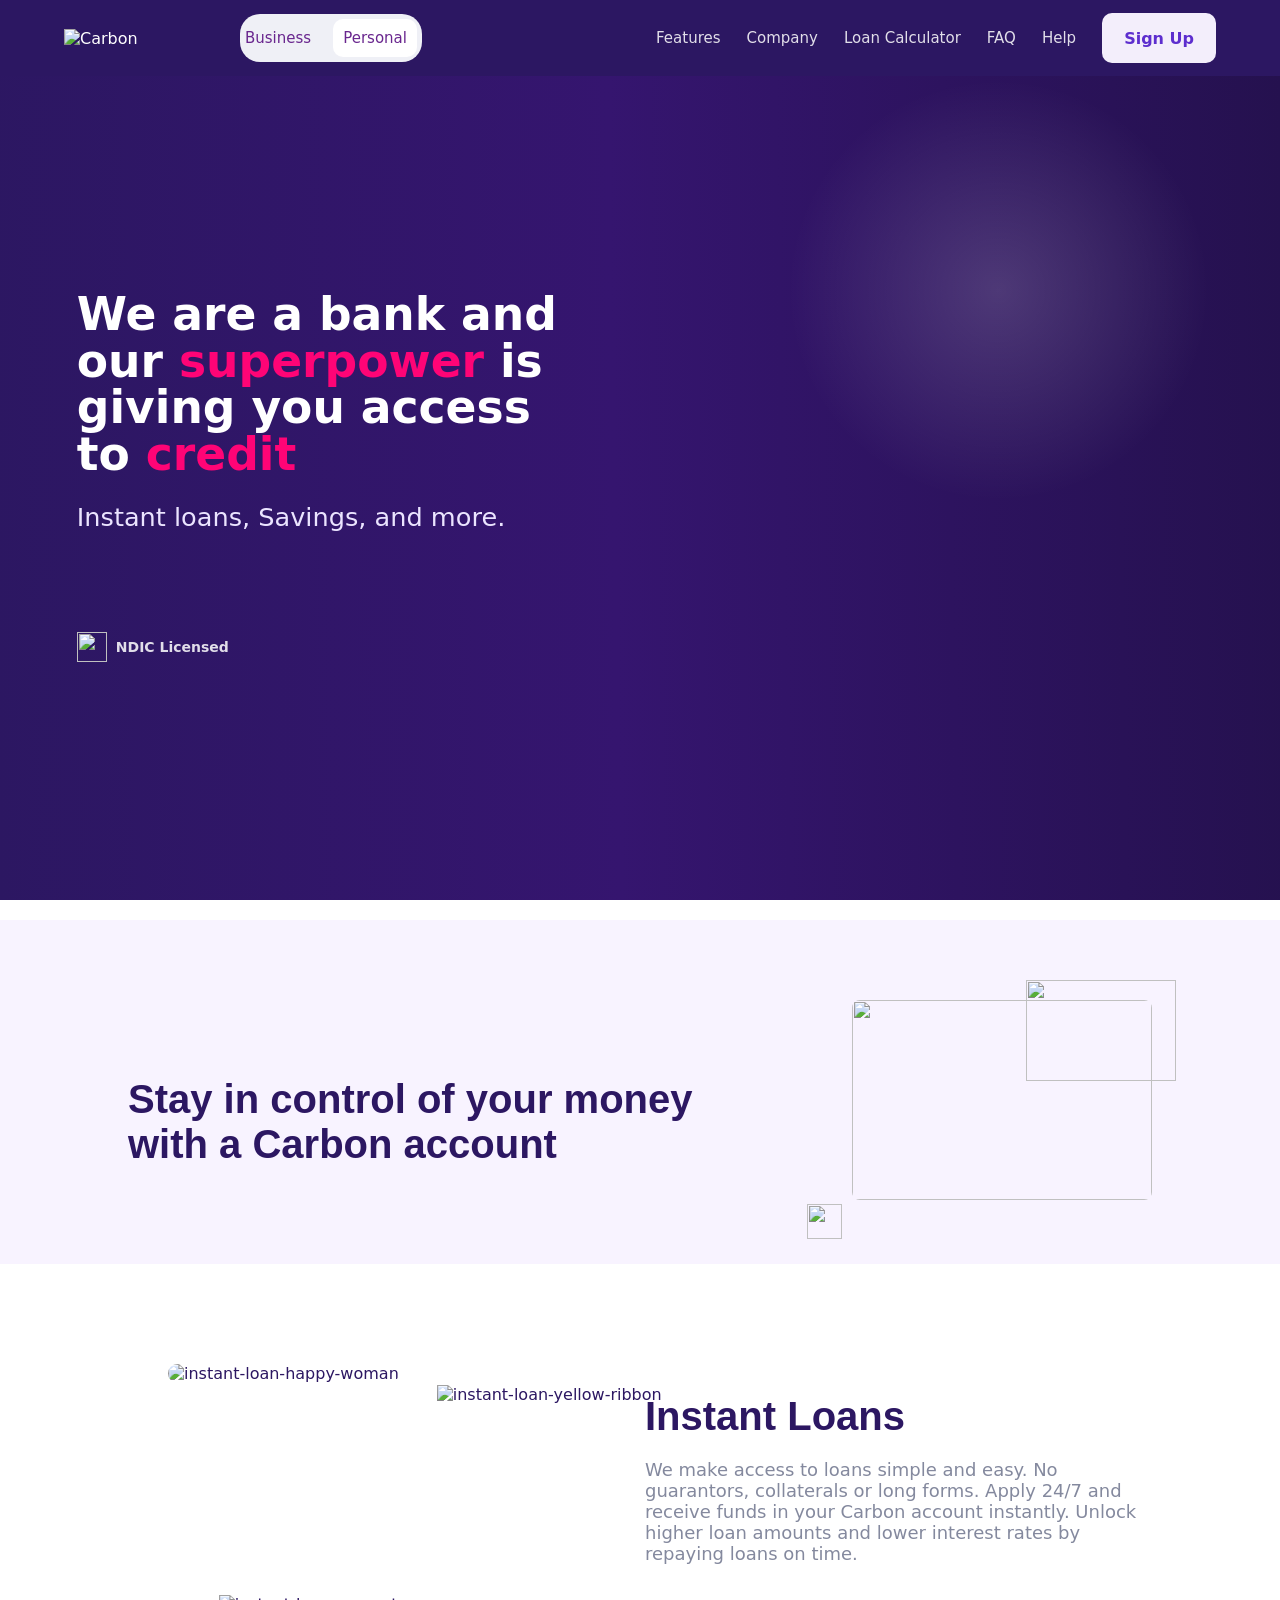
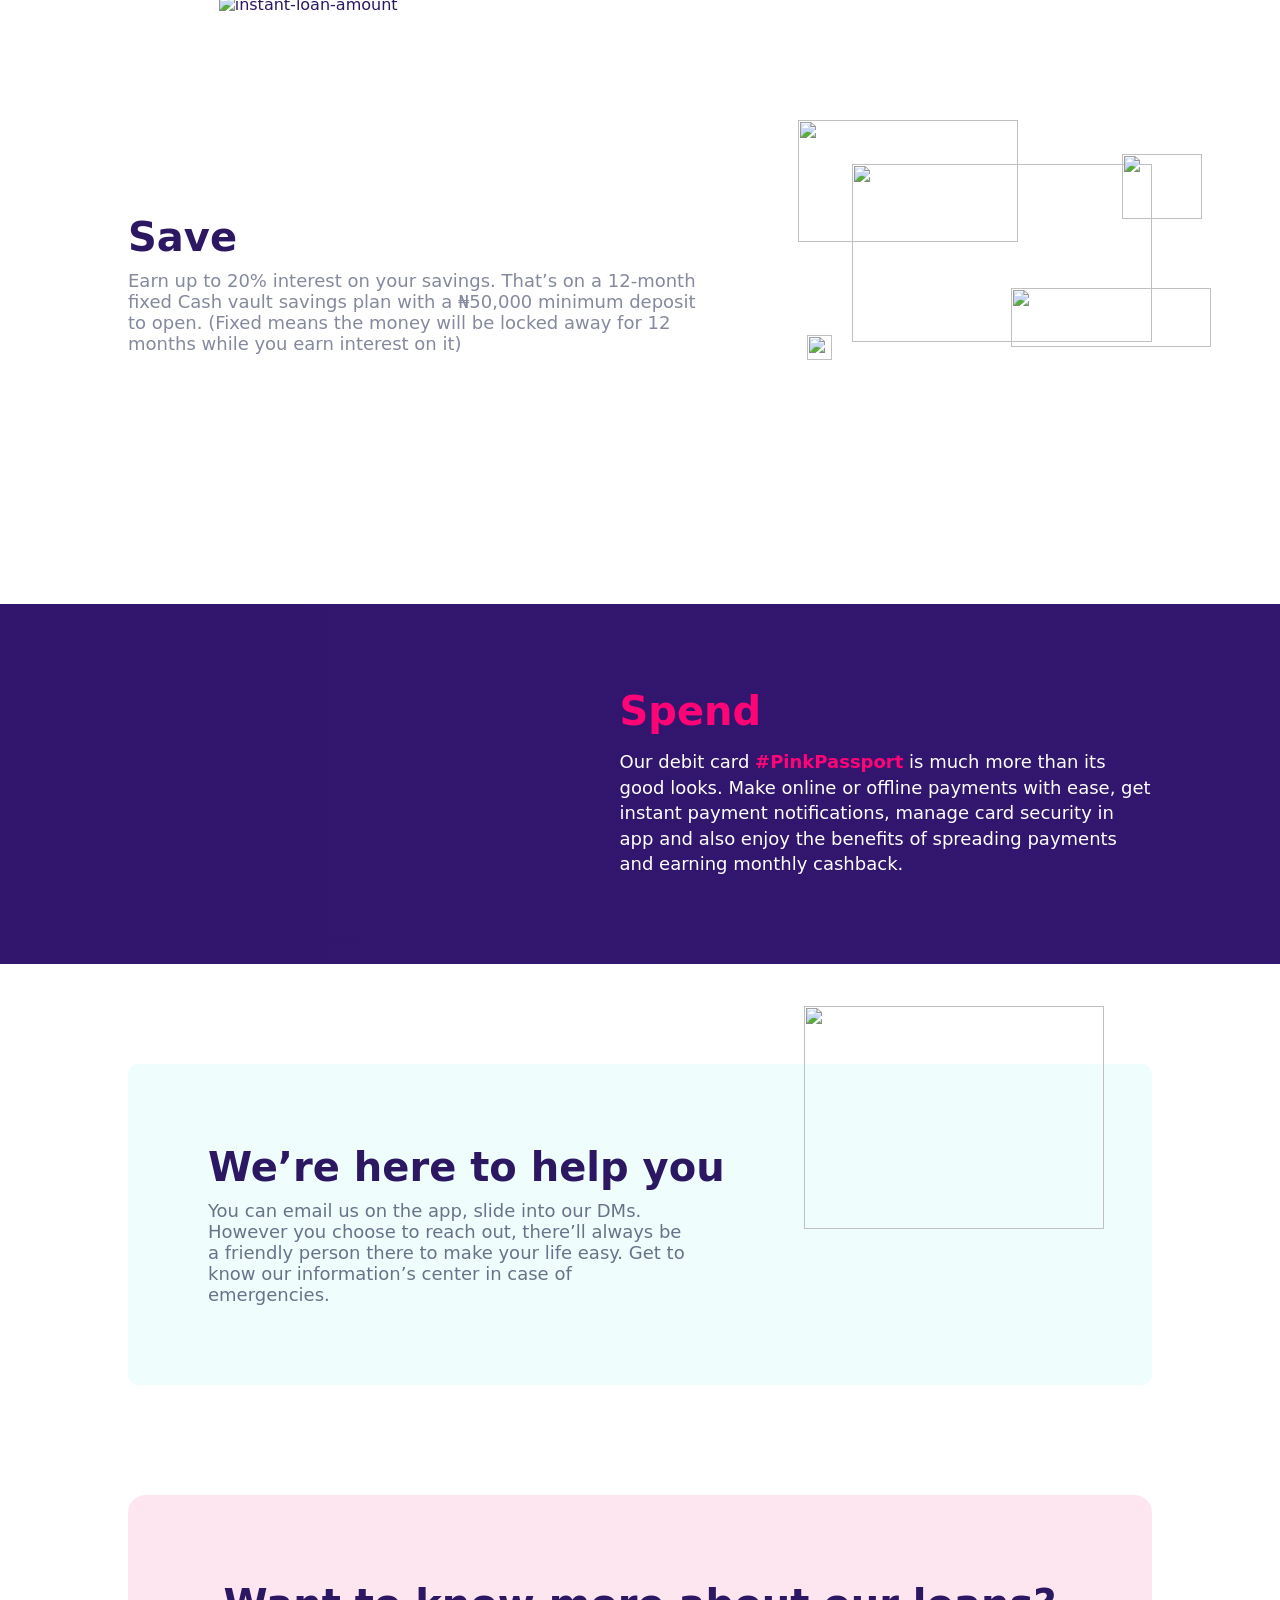
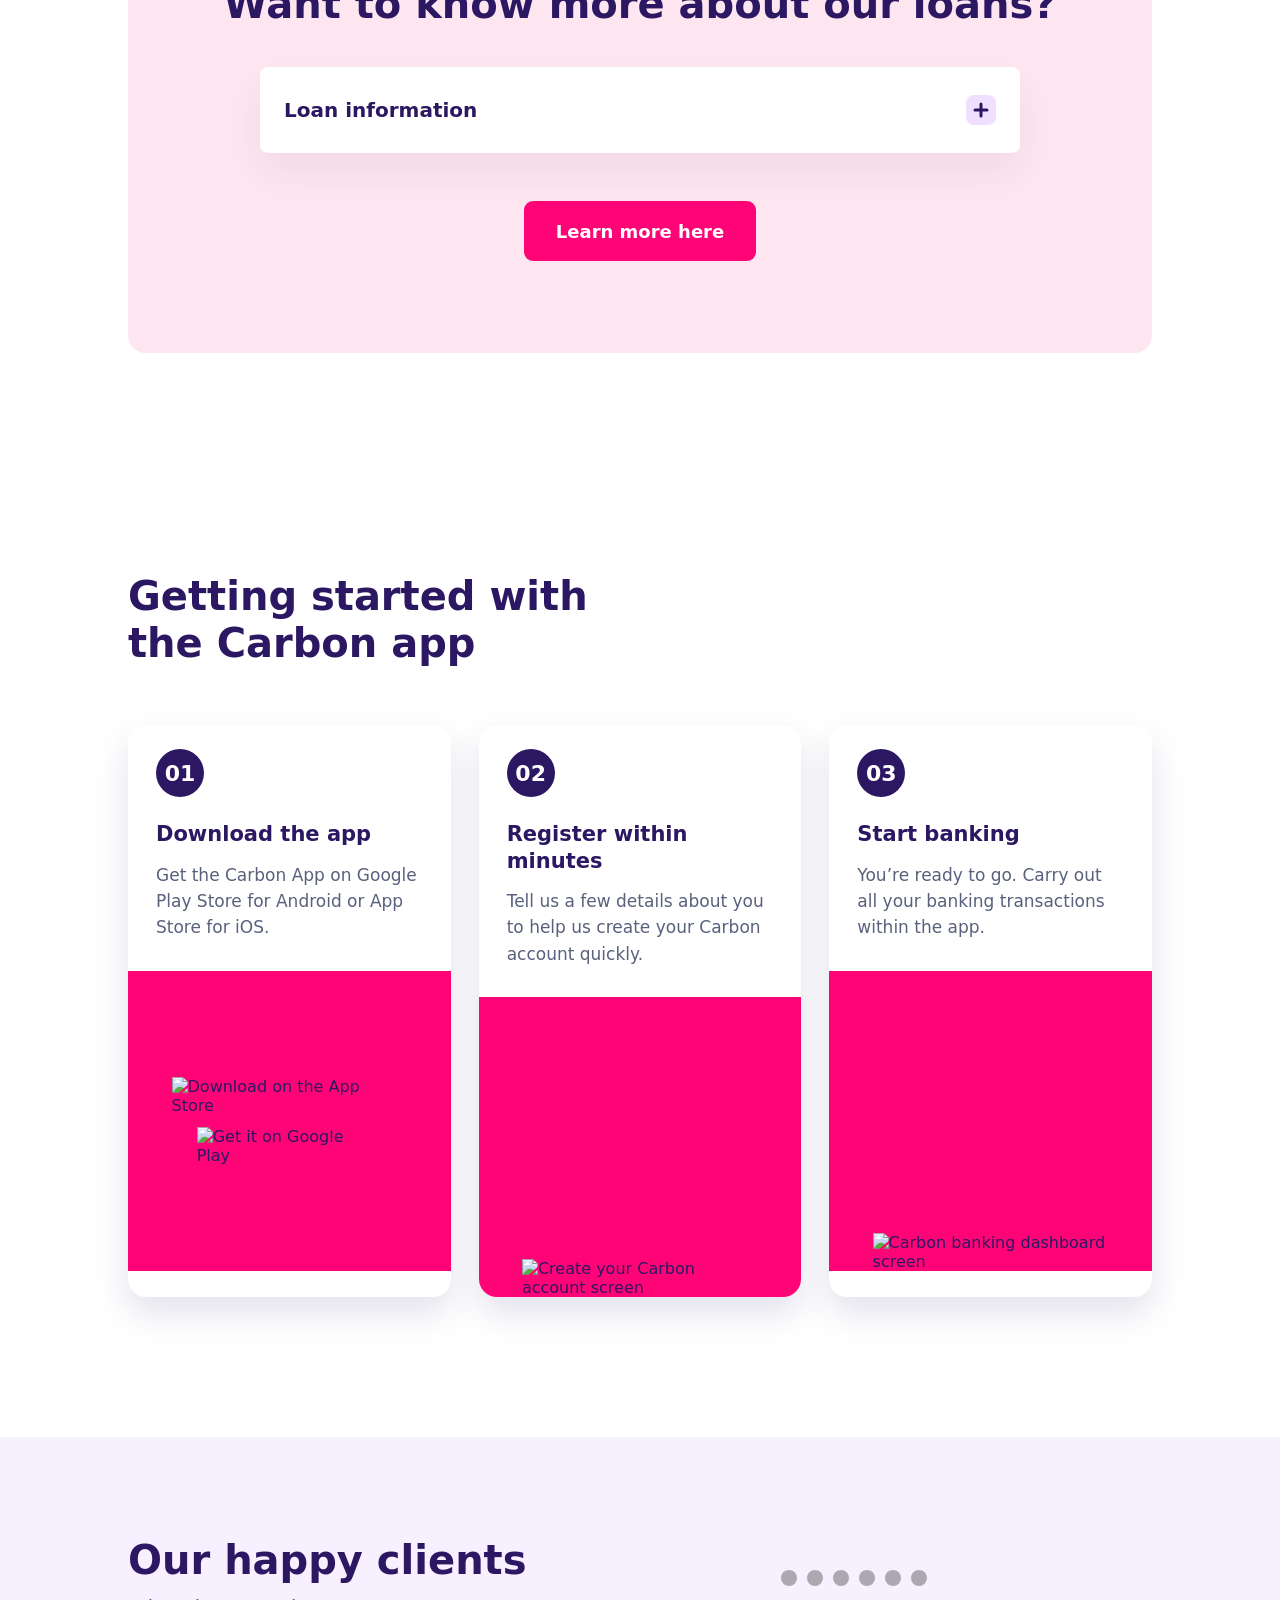
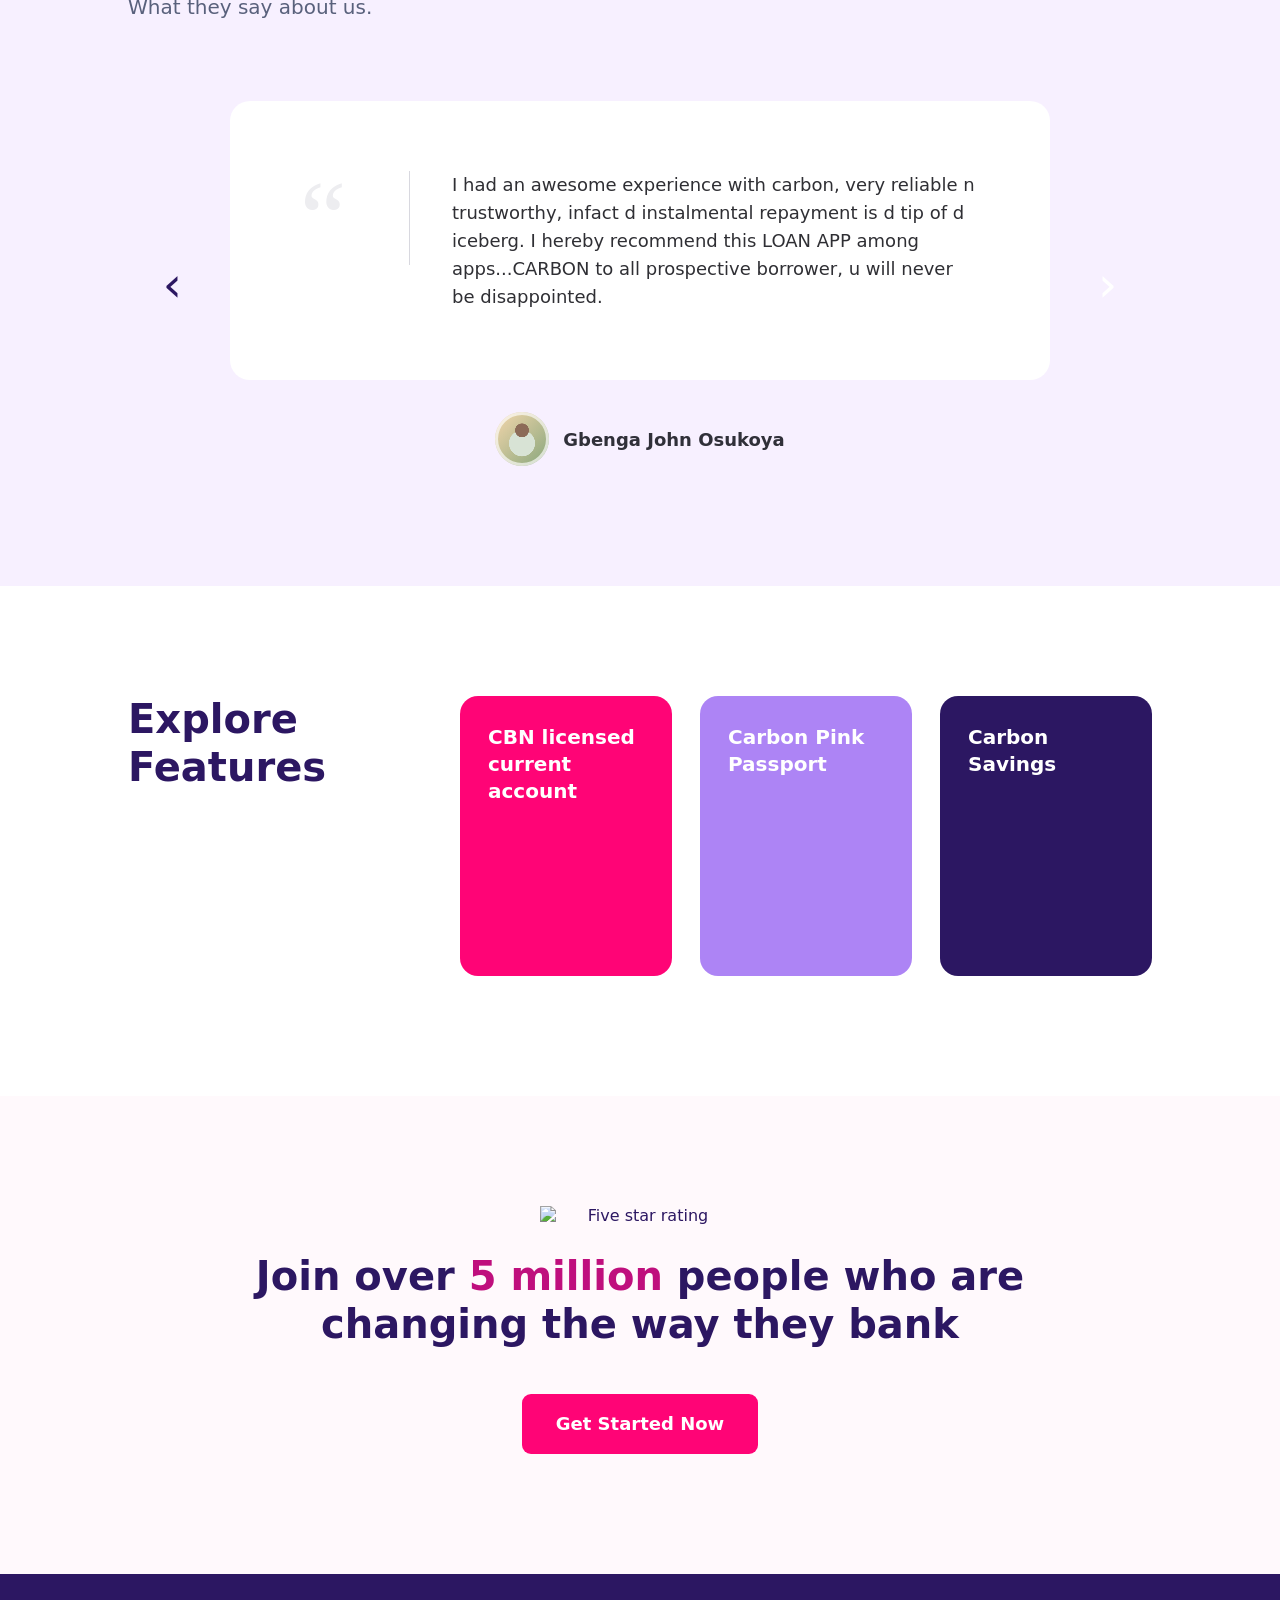
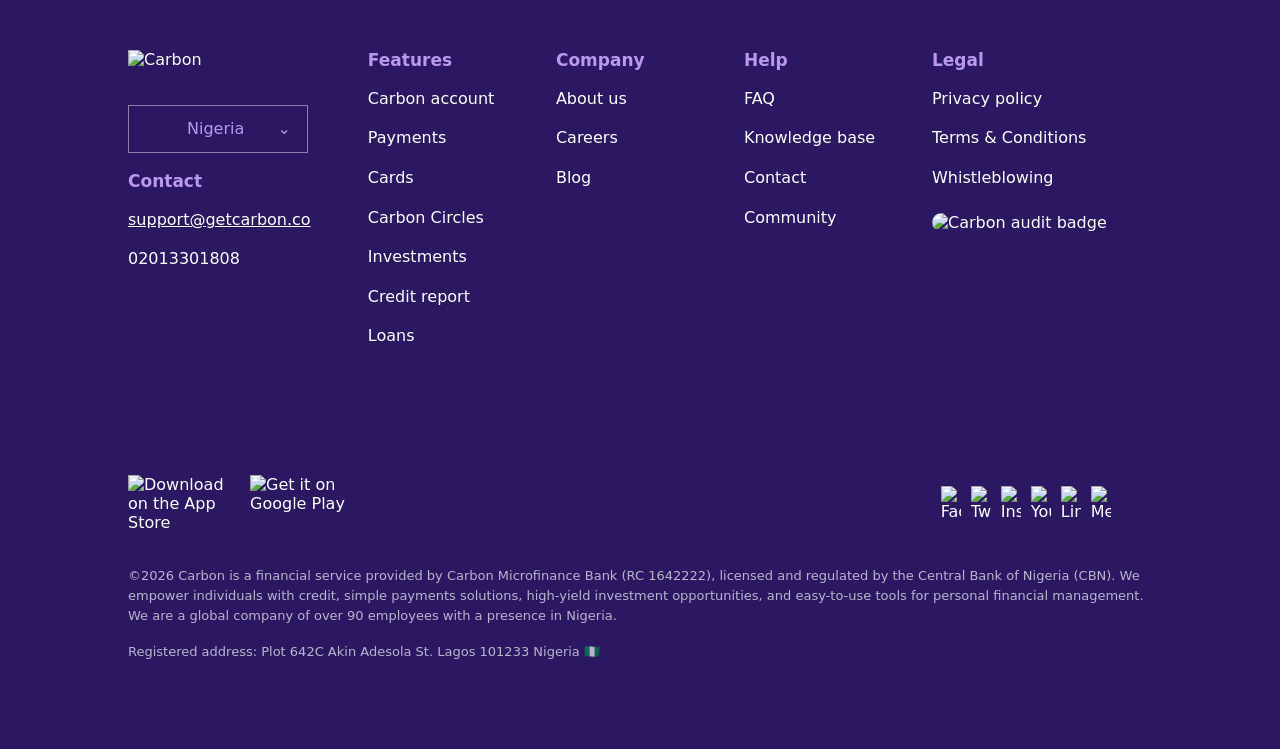
==== commit 21ec0fec: "all" ====
--- a/index.html
+++ b/index.html
@@ -14,7 +14,7 @@
     <header class="site-header">
       <nav class="navbar">
         <a href="#" class="brand">
-          <img src="/Contact/image.png" alt="Carbon" />
+          <img src="https://cdn.prod.website-files.com/6453bf08503f6d73d5ffe98e/6453eb55073030cb720870f7_carbon-logo-white.webp" alt="Carbon" />
         </a>
 
         <div class="plan-links" aria-label="Account type">
@@ -109,11 +109,11 @@
 
           <a
             class="nav-link"
-            href="http://127.0.0.1:5500/loanCalculator%20page/index.html"
+            href="./loanCalculator page/index.html"
             target="_blank"
             >Loan Calculator</a
           >
-          <a class="nav-link" href="http://127.0.0.1:5500/FAQ%20pages/index.html" target="_blank">FAQ</a>
+          <a class="nav-link" href="./FAQ pages/index.html" target="_blank">FAQ</a>
 
           <div class="nav-item has-dropdown">
             <button class="nav-trigger" type="button">Help</button>
@@ -150,7 +150,7 @@
             </div>
           </div>
 
-          <a class="signup-btn" href="http://127.0.0.1:5500/signUp%20page/index.html" target="_blank"
+          <a class="signup-btn" href="./signUp page/index.html" target="_blank"
             >Sign Up</a
           >
         </div>
@@ -769,7 +769,7 @@
         <div class="footer-links-col">
           <h3>Help</h3>
           <a href="../faqs.html">FAQ</a>
-          <a href="http://127.0.0.1:5500/Knowledge%20base/index.html">Knowledge base</a>
+          <a href="./Knowledge base/index.html">Knowledge base</a>
           <a href="#">Contact</a>
           <a href="#">Community</a>
         </div>
